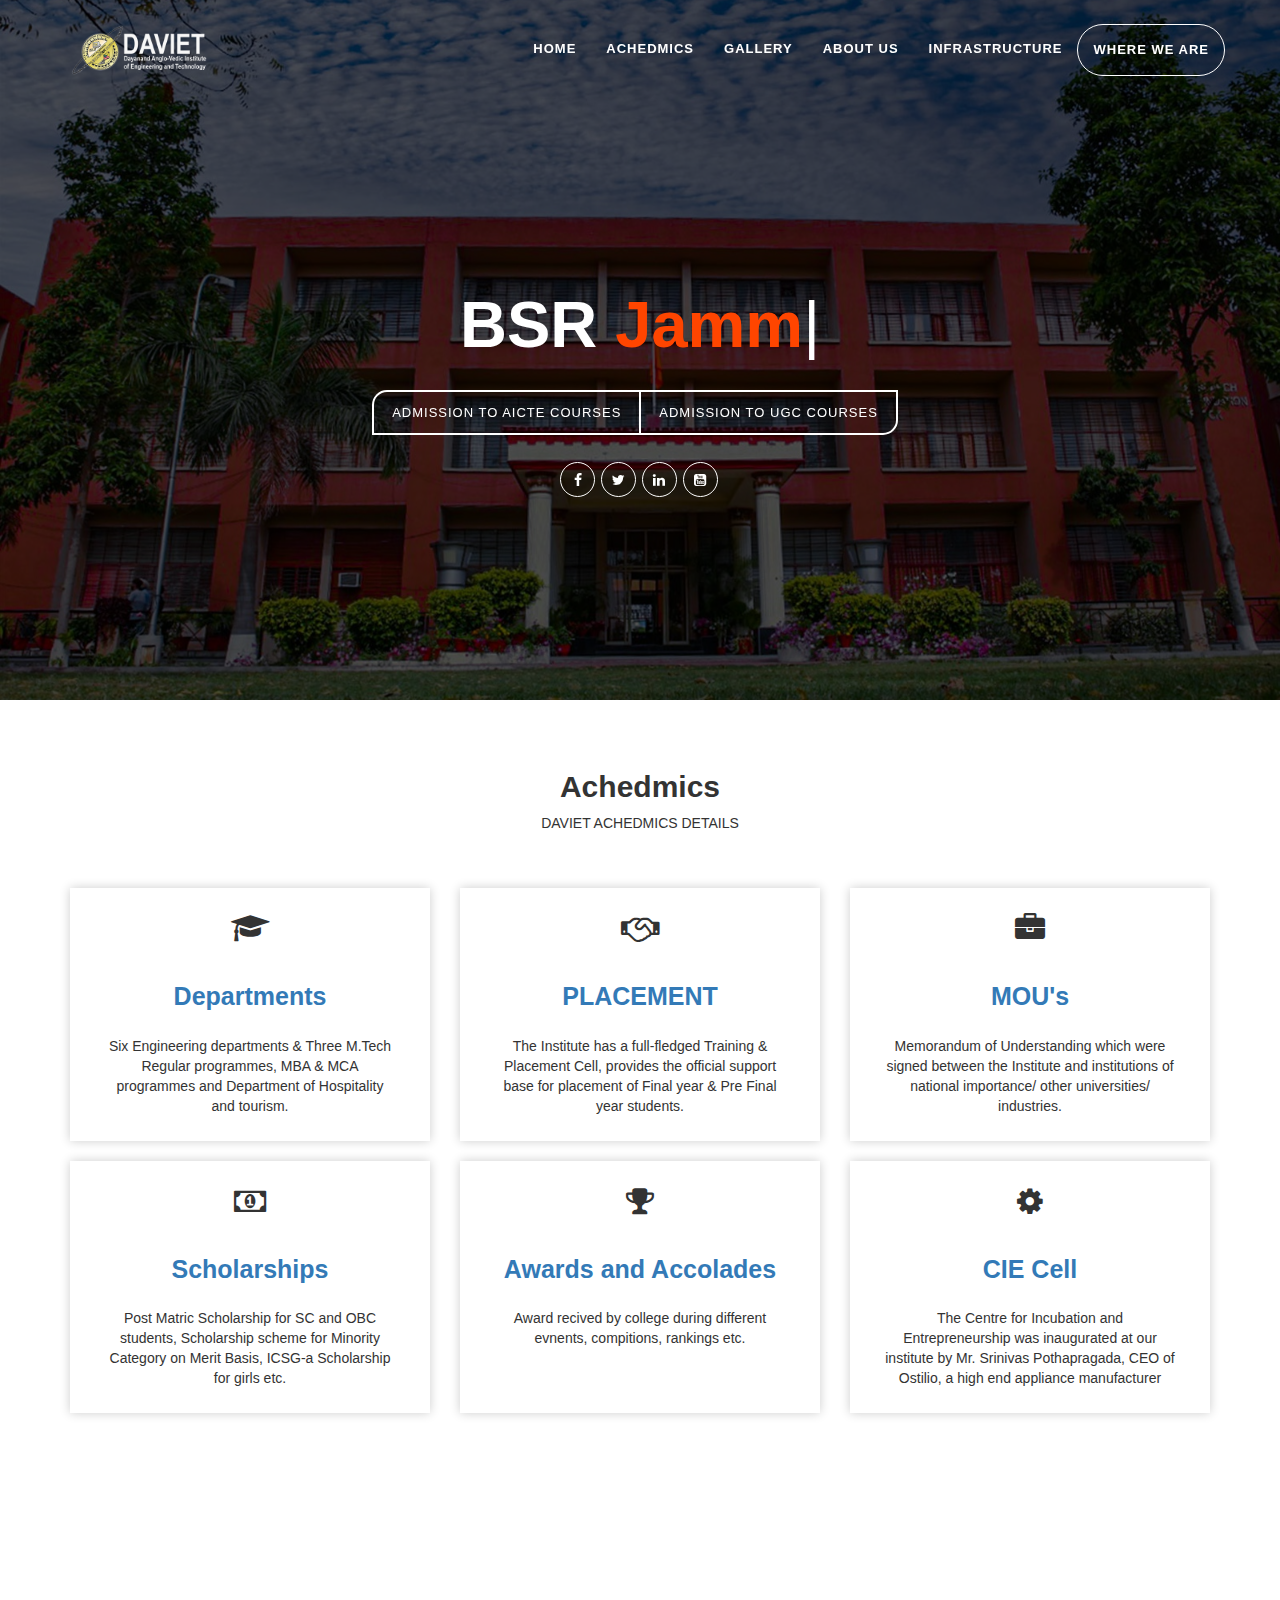
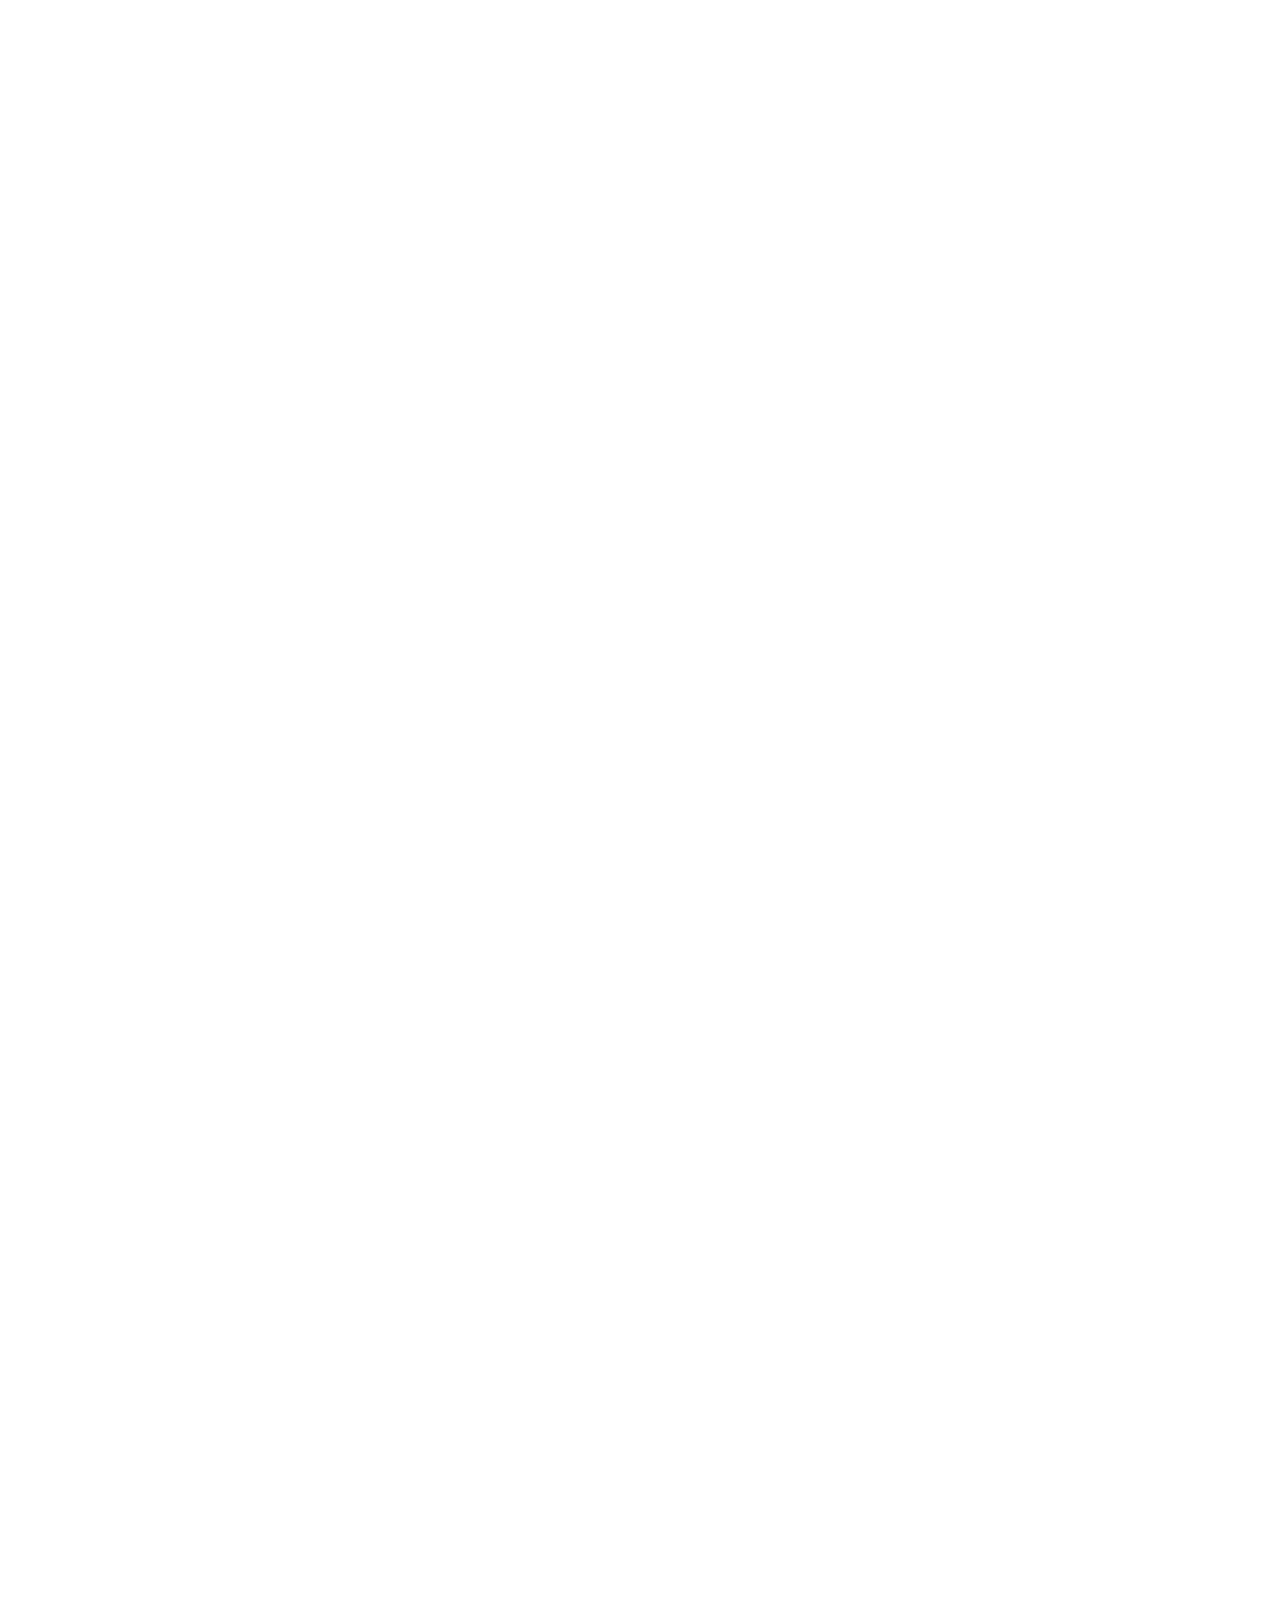
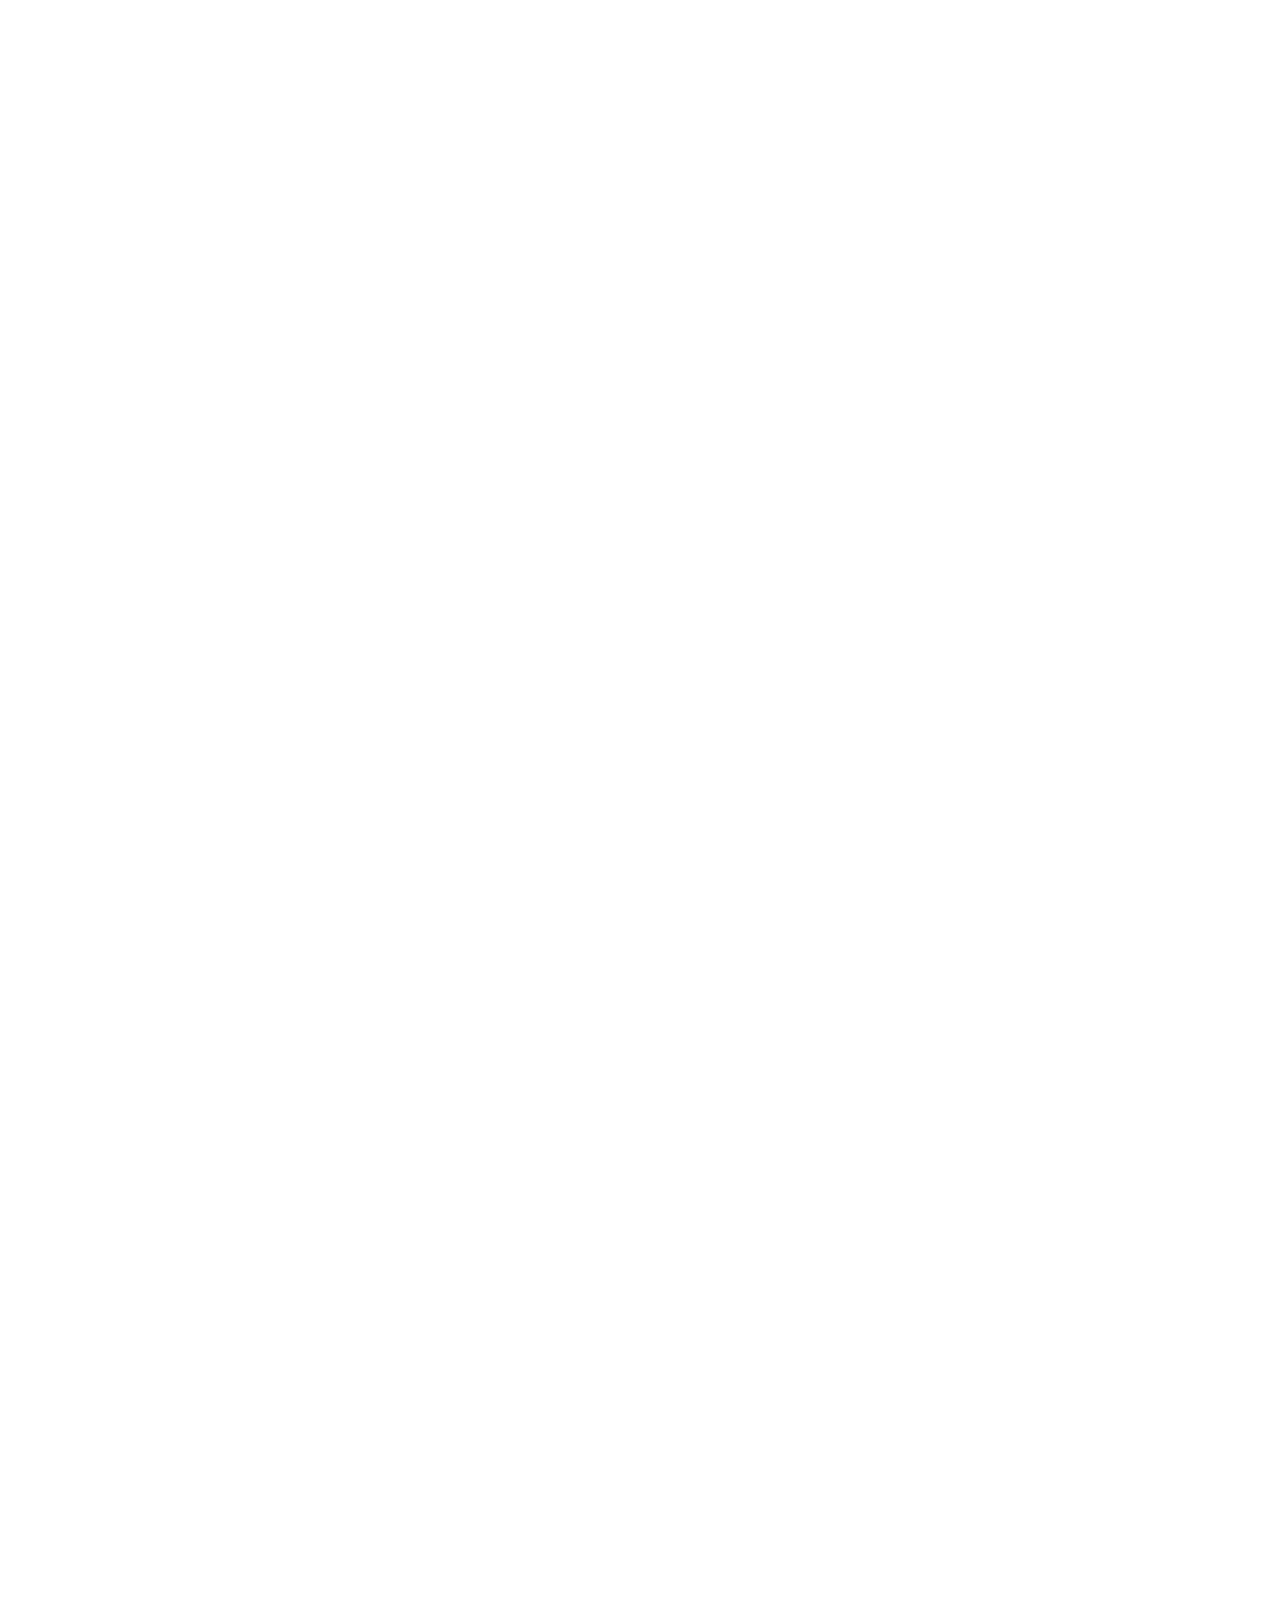
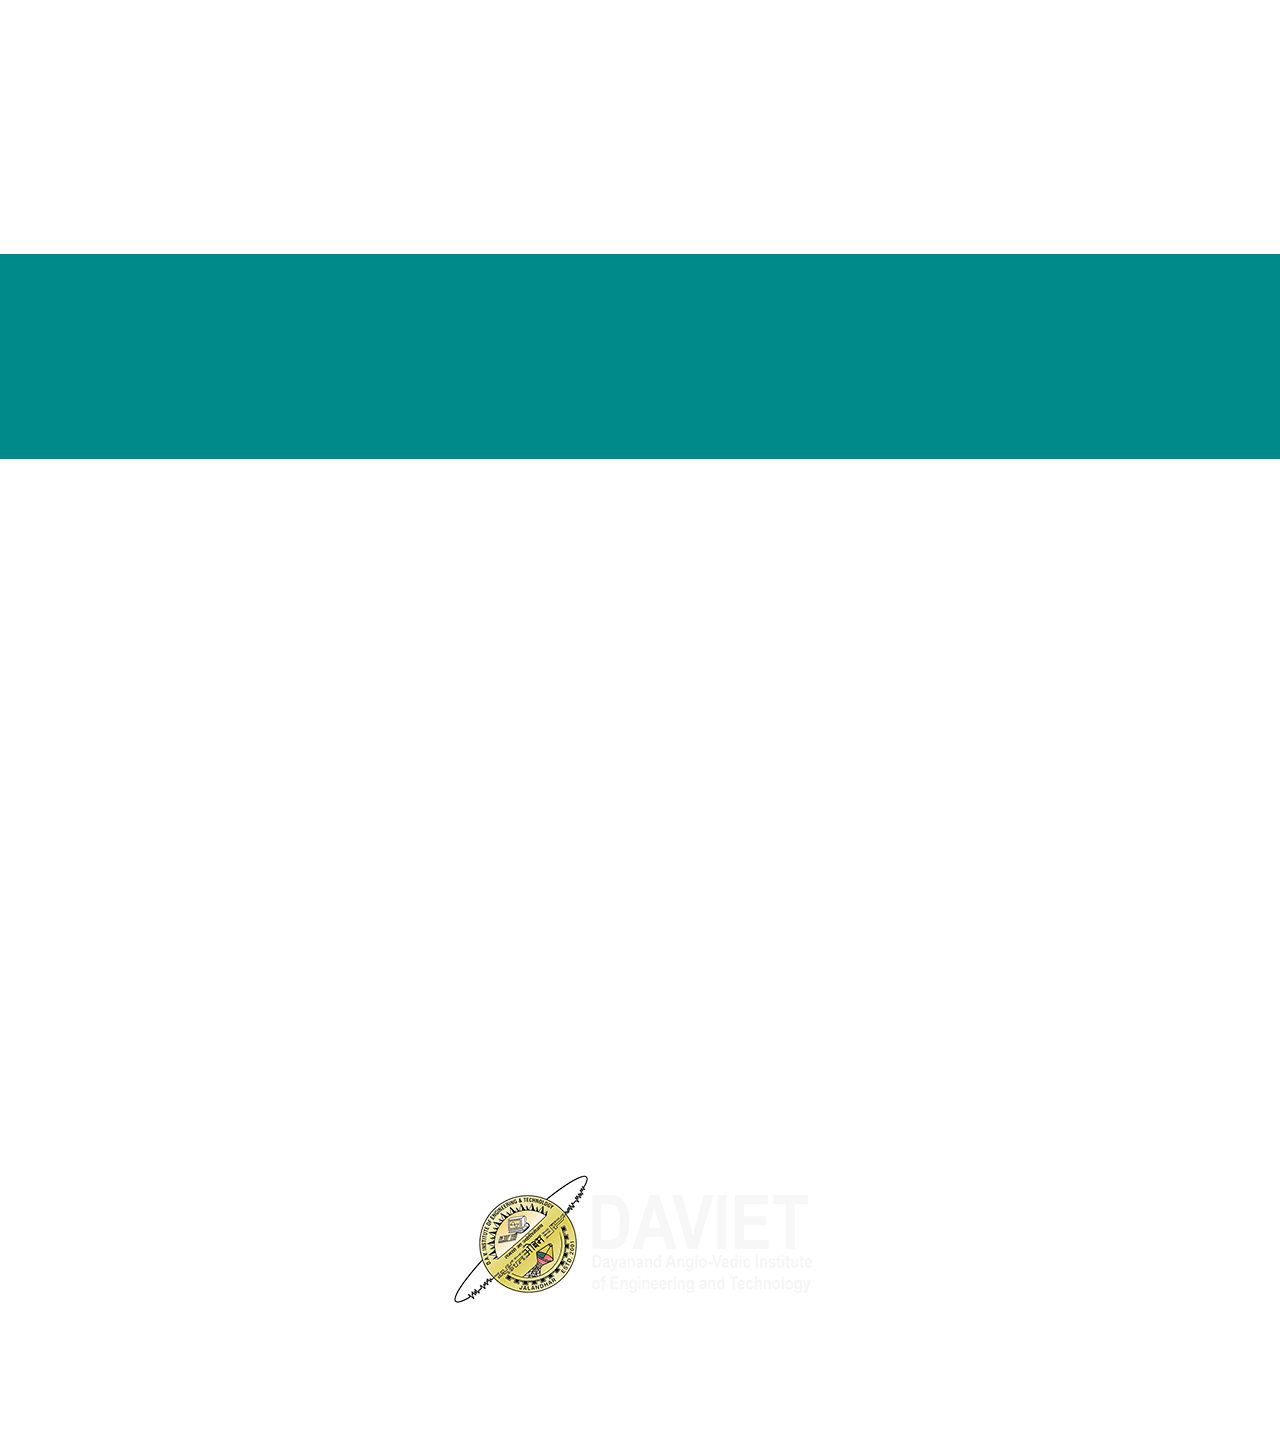
==== index.html @ 9243d097 "initialize website" ====
<!-----Team BSR JammEr. used HTML, JS, CSS, jQuery, Bootstrap to create this modified UI web page of DAVIET

we havent included more bloatware because it might not increase the goodwillness of the web page-->





<!DOCTYPE html>
<html>

<head>
    <title>DAVIET-DAV Institute of Engineering and Technology</title>
    <link href="css/style.css" rel="stylesheet">
    <link rel="shortcut icon" href="img/logo.png">


    <!------------Responsive css file------------->
    <link href="css/responsive.css" rel="stylesheet" type="text/css">

    <!-------------Magnific popup css file------------->
    <link href="css/magnific-popup.css" rel="stylesheet" type="text/css">

    <!-------------Magnific popup css file------------->
    <link href="css/owl.carousel.min.css" rel="stylesheet" type="text/css">
    <link href="css/owl.theme.default.min.css" rel="stylesheet" type="text/css">

    <!-------------Font Awesome cdn files------------->
    <link rel="stylesheet" href="https://cdnjs.cloudflare.com/ajax/libs/font-awesome/4.7.0/css/font-awesome.min.css">

    <!-------------Font Awesome cdn ends------------->

    <!-- Latest compiled and minified CSS -->
    <link rel="stylesheet" href="css/bootstrap.min.css" type="text/css">

    <!-------------Animate css file------------->
    <link href="css/animate.css" type="text/css" rel="stylesheet">

    <!-- jQuery library -->
    <script src="https://ajax.googleapis.com/ajax/libs/jquery/3.2.1/jquery.min.js"></script>

    <!-------------Owl Carousel Js file------------->
    <script src="js/owl.carousel.min.js" type="text/javascript"></script>

    <!-------------Magnific popup Js file------------->
    <script src="js/jquery.magnific-popup.min.js" type="text/javascript"></script>

    <!-- Latest compiled JavaScript -->

    <script src="js/bootstrap.min.js" type="text/javascript"></script>

</head>

<body>
    <div class="entire-content">

        <!--------Navigation starts-------->
        <nav class="navbar  navbar-fixed-top">
            <div class="container">
                <div class="navbar-header">
                    <!---------Responsive button------------>
                    <button type="button" class="navbar-toggle" data-toggle="collapse" data-target="#navi">
                           <span class="icon-bar"></span>
                           <span class="icon-bar"></span>
                           <span class="icon-bar"></span>                       
                       </button>
                    <a href="" class="navbar-brand "><img src="img/Davietlogo.png"></a>
                </div>
                <div class="collapse navbar-collapse" id="navi">
                    <!---------Navigation menus------------>
                    <ul class="nav navbar-nav navbar-right  ">
                        <li><a href="#slider" class="smooth-scroll">Home</a></li>
                        <li><a href="#Achedmics" class="smooth-scroll">Achedmics</a></li>
                        <li><a href="#gallery" class="smooth-scroll">Gallery</a></li>
                        <li><a href="#teambsrj" class="smooth-scroll">About us</a></li>
                        <li><a href="#inf" class="smooth-scroll">infrastructure</a></li>
                        <li><a href="#map" class="location smooth-scroll">WHERE WE ARE</a></li>

                    </ul>
                    <!---------Navigation menus end------------>
                </div>
            </div>
        </nav>
        <!--------Navigation Ends-------->

        <!---------------Slider section starts------------->
        <section class="slider text-center" id="slider">
            <div class="slider-overlay">
                <div class="slider-content">
                    <br>
                    <div class="text"></div>
                    <div class="cta-div">
                        <a href="https://www.davietjal.org/admission-to-aicte-courses/" class="btn1">Admission To AICTE Courses</a>
                        <a href="https://www.davietjal.org/admission-to-ugc-courses/" class="btn2">Admission To UGC Courses</a>
                    </div>
                    <br><br>
                    <div class="social-networks">
                        <a href="https://www.facebook.com/davietjal.org" class="fa fa-facebook"></a>
                        <a href="https://twitter.com/DAVIETJalandhar" class="fa fa-twitter"></a>
                        <a href="https://www.linkedin.com/school/dav-institute-of-engineering-and-technology-jalandhar/" class="fa fa-linkedin"></a>
                        <a href="https://www.youtube.com/channel/UCKssq-ns5geMtLvaW8s8R7Q" class="fa fa-youtube-square"></a>

                    </div>
                </div>
        </section>

        <!---------------Slider section ends------------->


        <!---------------Achedmics Markups------------->

        <br>
        <section class="Achedmics-area" id="Achedmics">
            <div class="container">
                <div class="row">
                    <div class="col-xs-12">
                        <div class="section-title text-center wow zoomIn" data-wow-duration=".5s" data-wow-delay=".5s">
                            <h2><b>Achedmics</b></h2>
                            <p>
                                DAVIET ACHEDMICS DETAILS<br>
                            </p>
                        </div>
                    </div>
                </div><br><br>
                <div class="row wow bounceInUp" data-wow-duration="1.2s" data-wow-delay="1.2s">
                    <div class="col-md-4 col-sm-6 col-xs-12">
                        <div class="Achedmics-wrap text-center">
                            <div class="Achedmics-icon">

                                <i class="fa fa-graduation-cap"></i>
                            </div>
                            <h3><a href="https://www.davietjal.org/departments/">Departments</a></h3>
                            <p>
                                Six Engineering departments & Three M.Tech Regular programmes, MBA & MCA programmes and Department of Hospitality and tourism.
                            </p>
                        </div>

                    </div>

                    <div class="col-md-4 col-sm-6 col-xs-12">
                        <div class="Achedmics-wrap text-center">
                            <div class="Achedmics-icon">
                                <i class="fa fa-handshake-o"></i>
                            </div>
                            <h3><a href="https://www.davietjal.org/placements/">PLACEMENT</a></h3>
                            <p>
                                The Institute has a full-fledged Training & Placement Cell, provides the official support base for placement of Final year & Pre Final year students.
                            </p>
                        </div>

                    </div>

                    <div class="col-md-4 col-sm-6 col-xs-12">
                        <div class="Achedmics-wrap text-center">
                            <div class="Achedmics-icon">
                                <i class="fa fa-briefcase"></i>
                            </div>
                            <h3><a href="https://www.davietjal.org/mous/">MOU's</a></h3>
                            <p>
                                Memorandum of Understanding which were signed between the Institute and institutions of national importance/ other universities/ industries.
                        </div>

                    </div>

                    <div class="col-md-4 col-sm-6 col-xs-12">
                        <div class="Achedmics-wrap text-center">
                            <div class="Achedmics-icon">
                                <i class="fa fa-money"></i>
                            </div>
                            <h3><a href="https://www.davietjal.org/scholarships/">Scholarships</a></h3>
                            <p>
                                Post Matric Scholarship for SC and OBC students, Scholarship scheme for Minority Category on Merit Basis, ICSG-a Scholarship for girls etc.
                            </p>
                        </div>

                    </div>

                    <div class="col-md-4 col-sm-6 col-xs-12">
                        <div class="Achedmics-wrap text-center">
                            <div class="Achedmics-icon">
                                <i class="fa fa-trophy"></i>
                            </div>
                            <h3><a href="https://www.davietjal.org/awards-and-accolades/">Awards and Accolades
                            </a></h3>
                            <p>
                                Award recived by college during different evnents, compitions, rankings etc. <br><br><br>
                            </p>
                        </div>

                    </div>

                    <div class="col-md-4 col-sm-6 col-xs-12">
                        <div class="Achedmics-wrap text-center">
                            <div class="Achedmics-icon">
                                <i class="fa fa-cog"></i>
                            </div>
                            <h3><a href="https://www.davietjal.org/cie-cell/">CIE Cell</a></h3>
                            <p>
                                The Centre for Incubation and Entrepreneurship was inaugurated at our institute by Mr. Srinivas Pothapragada, CEO of Ostilio, a high end appliance manufacturer
                            </p>
                        </div>

                    </div>

                </div>

            </div>

        </section>

        <!------Achedmics Markups end-------->

        <!--------gallery Markups-------->

        <section class="gallery wow bounceInUp" data-wow-duration=".5s" data-wow-delay=".5s" id="gallery"><br><br><br><br><br>
            <div class="container-fluid">
                <div class="row no-gutters">
                    <div class="col-md-3 col-sm-3 col-xs-3">
                        <div class="img-wrapper">
                            <a href="img/1.png" title="image description will be here">
                                <img src="img/1.png" class="img-responsive">
                            </a>
                        </div>

                    </div>
                    <div class="col-md-3 col-sm-3 col-xs-3">
                        <div class="img-wrapper">
                            <a href="img/2.png" title="image description will be here">
                                <img src="img/2.png" class="img-responsive">
                            </a>
                        </div>
                    </div>

                    <div class="col-md-3 col-sm-3 col-xs-3">
                        <div class="img-wrapper">
                            <a href="img/3.png" title="image description will be here">
                                <img src="img/3.png" class="img-responsive">
                            </a>
                        </div>
                    </div>

                    <div class="col-md-3 col-sm-3 col-xs-3">
                        <div class="img-wrapper">
                            <a href="img/4.png" title="image description will be here">
                                <img src="img/4.png" class="img-responsive">
                            </a>
                        </div>
                    </div>


                    <div class="col-md-3 col-sm-3 col-xs-3">
                        <div class="img-wrapper">
                            <a href="img/5.png" title="image description will be here">
                                <img src="img/5.png" class="img-responsive">
                            </a>
                        </div>

                    </div>
                    <div class="col-md-3 col-sm-3 col-xs-3">
                        <div class="img-wrapper">
                            <a href="img/6.png" title="image description will be here">
                                <img src="img/6.png" class="img-responsive">
                            </a>
                        </div>
                    </div>

                    <div class="col-md-3 col-sm-3 col-xs-3">
                        <div class="img-wrapper">
                            <a href="img/2.png" title="image description will be here">
                                <img src="img/pic1.jpg" class="img-responsive">
                            </a>
                        </div>
                    </div>

                    <div class="col-md-3 col-sm-3 col-xs-3">
                        <div class="img-wrapper">
                            <a href="img/1.png" title="image description will be here">
                                <img src="img/pic2.jpg" class="img-responsive">
                            </a>
                        </div>
                    </div>

                </div>
            </div>

        </section>

        <!--------gallery Markup ends------>

        <!-------------Team Markups------------->
        <br><br>
        <section class="teambsrj" id="teambsrj">
            <div class="container">
                <div class="row">
                    <div class="col-md-12 text-center wow fadeInDownBig">
                        <br><br>
                        <h2><b>BSR JammEr. Team</b></h2>
                        <div class="sub-heading">
                            <div class="border-bottom"></div>
                        </div>
                    </div>
                </div>
                <br><br>
                <div class="row wow fadeInDownBig">
                    <div class="col-sm-12">
                        <div id="carousel-teambsrj" class="carousel slide" data-ride="carousel"><br>
                            <ol class="carousel-indicators">
                                <li data-target="#carousel-teambsrj" data-slide-to="0" class="active"></li>
                                <li data-target="#carousel-teambsrj" data-slide-to="1"></li>
                                <li data-target="#carousel-teambsrj" data-slide-to="2"></li>
                                <li data-target="#carousel-teambsrj" data-slide-to="3"></li>

                            </ol>

                            <div class="carousel-inner">
                                <div class="item active text-center">
                                    <img src="img/Team1.jpg" class="center-block">
                                    <h2>Jatin Vaira</h2>
                                    <h4>BSRJ-Lead</h4>
                                    <p>
                                        Take care of all the data is processing, manages the team and creates most of outcomes.
                                    </p>
                                </div>

                                <div class="item text-center">
                                    <img src="img/Team2.jpg" class="center-block">
                                    <h2>Deepak Kumar</h2>
                                    <h4>Tech&Design-Lead</h4>
                                    <p>
                                        Design the graphics and make them fit for webpage.
                                    </p>
                                </div>

                                <div class="item text-center">
                                    <img src="img/Team3.jpg" class="center-block">
                                    <h2>Palak</h2>
                                    <h4>Innovation-Lead</h4>
                                    <p>
                                        New innovative idea creator with great knowlege
                                    </p>
                                </div>

                                <div class="item text-center">
                                    <img src="img/Team4.jpg" class="center-block">
                                    <h2>Tajinder Pal</h2>
                                    <h4>Ideology-Lead</h4>
                                    <p>
                                        Side hustle like thinking containing person who can give us ideas what we dont expect, can happen.
                                    </p>
                                </div>
                            </div>

                        </div>

                    </div>

                </div>

            </div>

        </section>

        <!-------------teambsrj Markups End------------->






        <!------------Video Markup Start------------->

        <section class="video-area wow bounceInUp" id="video">
            <div id="color_overlay" class="color-overlay">
                <div class="video-container">
                    <div id="player"></div>
                    <div class="video-mask"></div>
                </div>
                <div class="container">
                    <div class="row">
                        <div class="col-md-12 text-center">
                            <div class="video-mask">
                                <a href="https://youtu.be/L5jUdKaYGcg" class="play"></a>
                            </div>
                        </div>

                    </div>
                </div>

            </div>

        </section>

        <!------------Video Markup Ends------------->


        <!------------infrastructure Markup Starts------------->


        <section class="inf-news-area" id="inf">
            <div class="container">
                <div class="row">
                    <div class="col-xs-12">
                        <div class="section-title text-center wow zoomIn" data-wow-duration=".2s" data-wow-delay=".2s">
                            <h2><b>INFRASTRUCTURE</b></h2>
                            <div class="sub-heading">
                                <!----DESCR-->
                            </div>

                        </div>
                    </div>
                </div><br><br>
                <div class="row">
                    <div class="news-active">
                        <div class="col-md-4 col-sm-6 col-xs-12 wow fadeInLeft" data-wow-duration=".4s" data-wow-delay=".4s">
                            <div class="inf-news-wrap">
                                <div class="news-img">
                                    <img src="img/LIBRARY.jpg" class="img-responsive">

                                </div>
                                <div class="news-content">


                                    <p>
                                        DAVIET Library is one of the best equipped in terms of the number of books, back volumes and current journals subscribed. The Library is fully computerized which has helped in the faster Literature Retrieval and search

                                    </p><br>
                                    <a href="https://www.davietjal.org/infrastructure/central-library/">Read more..</a>

                                </div>
                            </div>
                        </div>


                        <div class="col-md-4 col-sm-6 col-xs-12 wow slideInUp" data-wow-duration=".8s" data-wow-delay=".8s">
                            <div class="inf-news-wrap">
                                <div class="news-img">
                                    <img src="img/CLAB.jpg" class="img-responsive">
                                </div>
                                <div class="news-content">

                                    <p>
                                        The Computer Center has following labs for students to use. Each lab is different and each has different special feature : RDBMS LAB, CENTRAL COMPUTING LAB, PROGRAMMING LANGUAGE LAB, VLSI LAB and more.

                                    </p><br>
                                    <a href="https://www.davietjal.org/infrastructure/computing-facility/">Read more..</a>

                                </div>
                            </div>
                        </div>


                        <div class="col-md-4 col-sm-6 col-xs-12 wow fadeInRight" data-wow-duration=".6s" data-wow-delay=".6s">
                            <div class="inf-news-wrap">
                                <div class="news-img">
                                    <img src="img/sports.jpg" class="img-responsive">
                                </div>
                            </div>
                            <div class="news-content">


                                <p>
                                    To produce a body fit to house and to express an educated mind, a mind fit to inhabit and use an educated body , and both fit to co-operate in all skillful pursuits and the creation of beauty <br><br>

                                </p><br>
                                <a href="">Read more..</a>

                            </div>
                        </div>
                    </div>
                </div>
            </div>
            </div>

        </section>


        <!------------Counter stats Markup Starts------------->


        <section class="stat " id="stats">
            <div class="content-box">
                <br><br>
                <div class="container">
                    <div class="row text-center">
                        <div class="col-md-3 wow fadeInLeft" data-wow-duration=".1s" data-wow-delay=".1s">
                            <div class="stat-items">
                                <i class="fa fa-handshake-o"></i>
                                <h2><span class="counter text-center ">1543</span> <span>+</span></h2>
                                <p>Placements</p>
                            </div>

                        </div>

                        <div class="col-md-3 wow fadeInLeft" data-wow-duration=".6s" data-wow-delay=".6s">
                            <div class="stat-items">
                                <i class="fa fa-trophy"></i>
                                <h2><span class="counter text-center">100</span> <span>+</span></h2>
                                <p>Awards and Trophys</p>
                            </div>

                        </div>

                        <div class="col-md-3 wow fadeInLeft" data-wow-duration=".9s" data-wow-delay=".9s">
                            <div class="stat-items">
                                <i class="fa fa-book"></i>
                                <h2><span class="counter text-center">19</span> <span>+</span></h2>
                                <p>Courses</p>
                            </div>

                        </div>


                        <div class="col-md-3 wow fadeInLeft" data-wow-duration="1.2s" data-wow-delay="1.2s">
                            <div class="stat-items">
                                <i class="fa fa-graduation-cap"></i>
                                <h2><span class="counter text-center">5542</span> <span>+</span></h2>
                                <p>Students</p>
                            </div>

                        </div>
                    </div>

                </div>

            </div>

        </section>


        <section class="contact-area" id="contact_area">
            <div class="container-fluid">

            </div>
            <div class="row">
                <div class="contact-infos">
                    <div class="col-md-4 text-center">
                        <div class="contact-item wow fadeInLeft" data-wow-duration=".3s" data-wow-delay=".3s">
                            <a href="https://goo.gl/maps/rfiRao9tDuS3Eyi57"></a><span class="contact-icon"><i class="fa fa-map-marker"></i></span>
                            <p class="contact-detail">
                                DAV Institute of Engineering & Technology<br>Kabir Nagar, Jalandhar – 144008<br>Punjab, INDIA
                            </p>
                        </div>
                    </div>

                    <div class="col-md-4 text-center">
                        <div class="contact-item wow fadeInLeft" data-wow-duration=".6s" data-wow-delay=".6s">
                            <span class="contact-icon"><i class="fa fa-envelope"></i></span>
                            <p class="contact-detail">
                                e-mail us<br>daviet@davietjal.org <br>
                            </p>
                        </div>
                    </div>


                    <div class="col-md-4 text-center">
                        <div class="contact-item wow fadeInLeft" data-wow-duration=".9s" data-wow-delay=".9s">
                            <span class="contact-icon"><i class="fa fa-phone"></i></span>
                            <p class="contact-detail">
                                Toll Free:1860-180-0126<br>Landline: 0181-2343400-01


                            </p>
                        </div>
                    </div>
                </div>
            </div>
    </div>
    </section>
    <!-----------Markup for Maps----------------->

    <section class="maps wow fadeInUp" id="map">

        <iframe src="https://www.google.com/maps/embed?pb=!1m18!1m12!1m3!1d3407.5122120616984!2d75.55530901550122!3d31.34484176292402!2m3!1f0!2f0!3f0!3m2!1i1024!2i768!4f13.1!3m3!1m2!1s0x391a5a9c00d46e6f%3A0x1df5c0851f0720fe!2sDAV%20Institute%20of%20Engineering%20and%20Technology!5e0!3m2!1sen!2sin!4v1652769264352!5m2!1sen!2sin"
            width="100%" height="450" style="border:0;" allowfullscreen="" loading="lazy" referrerpolicy="no-referrer-when-downgrade"></iframe>
    </section>


    <!-------------Footer markups--------------->

    <footer class="footer">
        <div class="container">
            <div class="row">
                <div class="col-sm-12 text-center">
                    <div class="social-icon">
                        <a href="https://www.facebook.com/davietjal.org"><i class="fa fa-facebook wow fadeInLeft" data-wow-duration=".0s" data-wow-delay=".3s" ></i></a>
                        <a href="https://twitter.com/DAVIETJalandhar"><i class="fa fa-twitter wow fadeInLeft" data-wow-duration=".0s" data-wow-delay=".6s"></i></a>
                        <a href="https://www.linkedin.com/school/dav-institute-of-engineering-and-technology-jalandhar/"><i class="fa fa-linkedin wow fadeInLeft" data-wow-duration=".0s" data-wow-delay="1.8s" ></i></a>
                        <a href="https://www.youtube.com/channel/UCKssq-ns5geMtLvaW8s8R7Q"><i class="fa fa-youtube-square wow fadeInLeft" data-wow-duration=".0s" data-wow-delay="2.3s" ></i></a>
                    </div> <br>
                    <div class="copyright">
                        <p class="footerlogo">
                            &copy; <img src="img/Davietlogo.png">
                        </p>
                        <div class="bordernow"></div>
                    </div>


                </div>



            </div>
        </div>

    </footer>


    <script src="js/jquery.ripples-min.js" type="text/javascript"></script>
    <script src="js/typed.min.js" type="text/javascript"></script>
    <script src="js/jquery.waypoints.min.js" type="text/javascript"></script>
    <script src="js/jquery.counterup.min.js" type="text/javascript"></script>
    <script src="js/main.js" type="text/javascript"></script>
    <script src="js/smoothscroll.js" type="text/javascript"></script>
    <script src="js/jquery.easing.1.3.js" type="text/javascript"></script>
    <script src="js/wow.min.js" type="text/javascript"></script>

</body>

</html>
---- css/style.css ----
video-mask
/*======================================
        Basic Properties starts
=========================================*/

body {
    overflow-x: hidden;
}

.pace-running .entire-content {
    opacity: 0;
}

.pace-done .entire-content {
    opacity: 1;
    transition: all 1s ease-in;
}

* {
    margin: 0;
    padding: 0;
}


/*=======================================
         Basic Properties Ends
=========================================*/


/*======================================
           Navigation starts
=========================================*/

.navbar {
    padding: 24px 0px;
    border-bottom: none !important;
    transition: all 0.5s ease-in-out;
}

.navbar ul li a {
    color: white !important;
    text-transform: uppercase;
    font-weight: 600;
    letter-spacing: 1px;
    font-size: 13px;
    transition: all 0.5s ease-in;
    background: transparent !important;
}

.navbar ul li a:hover,
.navbar ul li a:focus {
    color: deepskyblue !important;
    background: none !important;
}

.navbar-toggle {
    border: 1px solid white !important;
    color: white !important;
    transition: all 0.5s ease-in;
}

.navbar-brand img {
    /* width: 32px; */
    height: 52px;
    /* padding-bottom: 15px; */
    /* top: 5px; */
}

.navbar-brand {
    /* padding: auto; */
    padding-bottom: 0%;
    padding-top: 0%;
    margin-top: -15px;
}

.icon-bar {
    color: white !important;
    background-color: white !important;
}

.navbar-toggle:hover {
    background-color: deepskyblue !important;
}

.navbar-inverse .navbar-collapse {
    border-color: transparent !important;
}

.location {
    border: 1px solid white;
    border-radius: 50px;
}

.navbar-inverse {
    background-color: transparent !important;
}


/*======================================
            Navigation Ends
=========================================*/


/*=======================================
 Sticky Navigation with background color
=========================================*/

.secondary {
    background-color: #07102cc2;
}


/*======================================
            Slider Starts
=========================================*/

.slider {
    width: 100%;
    height: 700px;
    background-image: url(..//img/slider.jpg);
    background-size: cover;
    background-position: center;
    color: white;
}

.slider-overlay {
    width: 100%;
    height: 100%;
    background: rgba(0, 0, 0, 0.65);
    position: relative;
}

.slider-content {
    position: absolute;
    top: 37%;
    width: 100%;
}

.cta-div {
    margin-top: 30px;
}

.btn1 {
    padding: 13px 18px;
    background-color: transparent;
    color: white;
    text-transform: uppercase;
    letter-spacing: 1px;
    font-size: 13px;
    border: 2px solid white;
    border-top-left-radius: 15px;
    transition: all 0.5s ease-in;
    margin-right: -6px;
}

.btn1:hover {
    text-decoration: none;
    color: white;
    background-color: deepskyblue;
    border-color: deepskyblue;
}

.btn2 {
    padding: 13px 18px;
    background-color: transparent;
    color: white;
    text-transform: uppercase;
    letter-spacing: 1px;
    font-size: 13px;
    border: 2px solid white;
    border-bottom-right-radius: 15px;
    transition: all 0.5s ease-in;
    margin-right: 10px;
}

.btn2:hover {
    text-decoration: none;
    color: white;
    background-color: orangered;
    border-color: orangered;
}

.social-networks a.fa {
    border: 1px solid white;
    padding: 10px;
    color: white;
    width: 35px;
    height: 35px;
    border-radius: 25px;
    margin-right: 2px;
    transition: all 0.5s ease-in;
}

.social-networks a.fa:hover {
    text-decoration: none;
    background-color: deepskyblue;
    color: white;
    border: 1px solid deepskyblue;
}

.slider .text,
.slider .typed-cursor {
    display: inline;
    font-size: 65px;
}

.primary {
    color: orangered;
    text-shadow: #000;
}

.typed-cursor {
    opacity: 1;
    animation: blink 0.7s infinite;
    -webkit-animation: blink 0.7s infinite;
    -mox-animation: blink 0.7s infinite;
}

@keyframes blink {
    0% {
        opacity: 1;
    }
    50% {
        opacity: 0;
    }
    100% {
        opacity: 1;
    }
}

@-webkit-keyframes blink {
    0% {
        opacity: 1;
    }
    50% {
        opacity: 0;
    }
    100% {
        opacity: 1;
    }
}

@-moz-keyframes blink {
    0% {
        opacity: 1;
    }
    50% {
        opacity: 0;
    }
    100% {
        opacity: 1;
    }
}


/*=======================================
            Slider Ends
=========================================*/


/*=======================================
            Achedmicss styles
=========================================*/

.Achedmics-area {
    margin-top: 30px;
}

.Achedmics-area p {
    margin-bottom: -5px;
}

.Achedmics-wrap {
    box-shadow: 0 0 10px rgba(0, 0, 0, 0.2);
    overflow: hidden;
    padding: 25px 35px;
    position: relative;
    transition: all 0.5s ease 0s;
    z-index: 9;
    margin-top: 20px;
}

.Achedmics-wrap::before,
.Achedmics-wrap::after {
    content: "";
    height: 300%;
    position: absolute;
    transform: rotate(45deg);
    width: 120%;
    z-index: -9;
    transition: all 0.5s;
    opacity: 0;
    background: #34495e;
}

.Achedmics-wrap::before {
    top: -37px;
    left: 100%;
}

.Achedmics-wrap:hover:before {
    left: -27px;
    opacity: 1;
}

.Achedmics-wrap::after {
    right: 100%;
    bottom: -37px;
}

.Achedmics-wrap:hover:after {
    right: -27px;
    opacity: 1;
}

.Achedmics-wrap:hover {
    color: white;
}

.Achedmics-wrap:h3 {
    color: white;
}

.Achedmics-wrap:hover h3 {
    color: white;
}

.Achedmics-wrap:hover h3:after {
    background-color: white;
}

.Achedmics-icon i {
    font-size: 30px;
    margin-bottom: 20px;
    transition: all 0.5s;
}

.Achedmics-wrap:hover .Achedmics-icon i {
    transform: rotate(360deg);
}

.Achedmics-wrap h3 {
    font-size: 25px;
    font-weight: 700;
    padding-bottom: 15px;
    position: relative;
}

.Achedmics-wrap p {
    font-size: 14px;
    margin-bottom: 0;
}


/*=======================================
            gallery styles
=========================================*/

.gallery {
    margin-top: 25px;
}

.row.no-gutters [class*=col-] {
    padding-left: 0;
    padding-right: 0;
}

.img-wrapper {
    overflow: hidden;
}

.img-wrapper img {
    transition: transform 0.5s ease;
    width: 100%;
}

.img-wrapper img:hover {
    transform: scale(1.5);
    cursor: zoom-in;
}


/*=======================================
            gallery style ends
=========================================*/


/*=======================================
              Team styles
=========================================*/

.team-member {
    margin-top: 50px;
}

.team-member {
    margin: 0 15px;
}

.team-member-info {
    padding: 10px 0 30px 0;
}

h4.team-member-name {
    font-size: 19px;
    font-weight: 700;
    letter-spacing: 1px;
    padding-top: 2px;
}

h4.team-member-designation {
    color: #34c6d3;
    font-size: 15px;
    font-weight: 700;
    letter-spacing: 1px;
    margin-top: 5px;
    text-transform: capitalize;
    font-style: italic;
}

.social-list {
    padding-left: 0;
}

.social-list li {
    list-style: none;
    display: inline-block;
    width: 32px;
    height: 32px;
    margin-right: 6px;
    margin-top: 10px;
}

.social-list i {
    font-size: 17px;
}

.icon-gray i {
    color: #64707b;
}


/*=======================================
            FAQs style start
=========================================*/

.carousel-inner img {
    width: 150px;
    height: 150px;
    border-radius: 100%;
    border: 3px solid white;
    padding: 5px;
}

.teambsrj {
    background-image: url(..//img/reviews.jpg);
    background-size: cover;
    background-position: center;
    background-attachment: fixed;
    color: white;
    padding-top: 80px;
    padding-bottom: 150px;
}

.teambsrj .carousel-indicators {
    bottom: -60px;
}

.border-bottom {
    width: 40px;
    height: 2px;
    background-color: white;
    margin: 0 auto;
}

.carousel-inner p {
    font-size: 17px;
    font-weight: normal;
    letter-spacing: 1px;
    margin-top: 30px;
}

#accordian .panel {
    box-shadow: none;
    border: none;
    border-radius: 10px;
    margin-bottom: 10px;
}

#accordian .panel-heading {
    padding: 0;
    border: none;
    border-radius: 10px;
}

#accordian .panel-title a {
    display: block;
    padding: 25px 35px;
    font-size: 20px;
    font-weight: 400;
    color: white;
    background: #34495e;
    border: none;
    position: relative;
    transition: all 0.3s ease 0s;
}

#accordian .panel-title a:after,
#accordian .panel-title a.collapsed:after {
    content: "\f068";
    font-family: fontawesome;
    width: 40px;
    height: 40px;
    line-height: 32px;
    border-radius: 50%;
    background: #34495e;
    text-align: center;
    font-size: 15px;
    color: white;
    border: 5px solid white;
    position: absolute;
    top: 10px;
    left: -20px;
    transition: all 0.3s ease 0s;
}

#accordian .panel-title a.collapsed:after {
    content: "\f067";
}

#accordian .panel-title a:hover:after,
#accordian .panel-title a.collapsed:hover:after {
    transform: rotate(360deg);
}

#accordian .panel-body {
    padding: 15px 25px;
    background-color: #ebebeb;
    font-size: 14px;
    color: #8c8c8c;
    line-height: 25px;
    border-top: none;
    position: relative;
}

.panel-heading a {
    text-decoration: none !important;
    font-size: 15px !important;
    font-weight: normal;
}

.freeimage img {
    margin-top: -45px;
}


/*=======================================
            FAQs style Ends
=========================================*/


/*=======================================
            Video style Starts
=========================================*/

.video-area {
    background: linear-gradient(rgba(0, 0, 0, 0.6), rgba(0, 0, 0, 0.7)), url(..//img/video.jpg);
    padding-top: 180px;
    padding-bottom: 180px;
    background-size: cover;
    -webkit-background-size: cover;
    -moz-background-size: cover;
    -o-background-size: cover;
    -ms-background-size: cover;
    overflow: hidden;
    margin-top: 40px;
    background-attachment: fixed;
}

.play {
    background: #fff url(..//img/play-btn.png) no-repeat 60% 50%;
    width: 110px;
    height: 110px;
    border-radius: 50%;
    display: inline-block;
    margin-top: 70px;
    margin-bottom: 40px;
    box-shadow: 0px 0px 0px 20px rgba(0, 167, 221, 0.5);
    -webkit-box-shadow: 0px 0px 0px 20px rgba(0, 167, 221, 0.5);
    -moz-box-shadow: 0px 0px 0px 20px rgba(0, 167, 221, 0.5);
    -o-box-shadow: 0px 0px 0px 20px rgba(0, 167, 221, 0.5);
    transition: all .4s ease-in;
}

.play:hover {
    box-shadow: 0px 0px 15px 20px rgba(0, 84, 111, 0.5);
    -webkit-box-shadow: 0px 0px 15px 20px rgba(0, 84, 111, 0.5);
    -moz-box-shadow: 0px 0px 15px 20px rgba(0, 84, 111, 0.5);
}

.video-container {
    position: relative;
    padding-bottom: 54.25%;
    padding-top: 30px;
    height: 0;
    overflow: hidden;
    margin-top: -130px;
    display: none;
}


/*=======================================
            Blog style Start
=========================================*/

.inf-news-area {
    margin-top: 40px;
}

.inf-news-wrap {
    box-shadow: 0px 3px 10px rgba(0, 0, 0, .1);
}

.news-img {
    position: relative;
}

.news-img:before {
    position: absolute;
    left: 0;
    top: 0;
    width: 100%;
    height: 100%;
    background: #000;
    content: "";
    opacity: 0;
    transform: scale(.8);
    transition: all 0.5s;
}

.inf-news-wrap:hover .news-img:before {
    opacity: .5;
    transform: scale(1);
}

.deat span {
    display: block;
    color: white;
    font-weight: 700;
    font-size: 16px;
}

.news-content {
    padding: 20px;
    margin-left: 3px;
}

.news-content i {
    font-size: 18px;
    display: inline-block;
}

.news-content .fa {
    padding: 10px 10px;
    cursor: pointer;
}

.news-content .fa-facebook {
    color: #3b5995;
}

.news-content .fa-twitter {
    color: #0084b4;
}

.news-content .fa-linkedin {
    color: #0077b5;
}

.news-content .fa-youtube {
    color: red;
}

.news-content .fa-whatsapp {
    color: #34af23;
}

.news-content p {
    margin-bottom: 15px;
    text-align: justify;
    margin-top: 20px;
}

.news-content a {
    font-size: 14px;
    background-color: #34495e;
    padding: 10px 20px;
    color: white;
    transition: all 0.5s ease-in;
}

.news-content a:hover {
    font-size: 14px;
    border: 1px solid #34495e;
    border-top-right-radius: 20px;
    background-color: transparent;
    color: #34495e;
    margin-right: 0;
    text-decoration: none;
}


/*=======================================
            Blog style Ends
=========================================*/


/*=======================================
        Counter stat style starts
=========================================*/

.stat {
    background-image: linear-gradient(rgba(0, 0, 0, 0.5), rgba(0, 0, 0, 0.6)), url(..//img/cover-bg-1.jpg);
    background-position: center;
    padding-top: 180px;
    padding-bottom: 200px;
    color: white;
    background-attachment: fixed;
    margin-top: 100px;
}

.stat i {
    font-size: 85px;
}

.stat-items h2 {
    font-weight: bolder;
    font-size: 42px;
    color: deepskyblue;
}

.stat p {
    font-weight: bold;
    letter-spacing: 1px;
}


/*=======================================
        Counter stat style Ends
=========================================*/


/*=======================================
        Contact area style starts
=========================================*/

.form-control {
    border-radius: 0px !important;
    border: 1px solid #34495e !important;
}

.contact-form button.btn {
    font-size: 1.8rem;
    font-weight: 700;
    padding: 12px 43px;
    border: 1px solid black;
    border-radius: 0px;
}

.border-bottom-now {
    width: 40px;
    height: 2px;
    background: black;
    margin: 0 auto;
}

.contact-infos {
    float: left;
    width: 100%;
    margin-top: 90px;
    margin-bottom: -30px;
    background: darkcyan;
    padding-top: 35px;
    padding-bottom: 35px;
}

.contact-infos .fa {
    color: white;
    font-size: 26px;
    border: 1px solid white;
    width: 50px;
    height: 50px;
    border-radius: 50%;
    line-height: 50px;
}

.contact-infos p {
    color: white;
    margin-top: 15px;
}


/*=======================================
        Contact area style End
=========================================*/


/*=======================================
        Map area style starts
=========================================*/

.maps {
    margin-top: 20px;
}


/*=======================================
        Map area style Ends
=========================================*/


/*=======================================
        Footer area style starts
=========================================*/

.footer {
    background: url(..//img/Black-Wood-Footer-Background.jpg);
    background-size: cover;
    -webkit-background-size: cover;
    -moz-background-size: cover;
    padding-top: 145px;
    padding-bottom: 120px;
    background-attachment: fixed;
    color: white;
}

.social-icon a {
    margin: 0 16px 20px 16px;
    display: inline-block;
}

.footer .fa {
    font-size: 30px;
    color: rgb(16, 54, 66);
    width: 80px;
    height: 80px;
    border-top-right-radius: 20px;
    border-bottom-left-radius: 20px;
    background: white;
    line-height: 2;
    border: 10px solid #34495e;
    text-align: center;
    transition: all 0.5s ease-in;
}

.social-icon a:hover .fa {
    border: 10px solid white;
    transform: scale(120%);
}

.bordernow {
    width: 40px;
    border-bottom: 2px solid white;
    margin: 0 auto;
    margin-top: 20px;
}
---- css/responsive.css ----
@media screen and (max-width:403px)
{
    
    .slider .text
    {
        display: none;
    }
    
    .slider .typed-cursor
    {
        display: none;
    }
    
    .slider a.btn1, a.btn2
    {
        display: block;
        width: 100%;
        
    }
}

@media screen and (max-width:295px)
{
    
    .service-wrap p
    {
        font-size: 13px;
    }
    
}
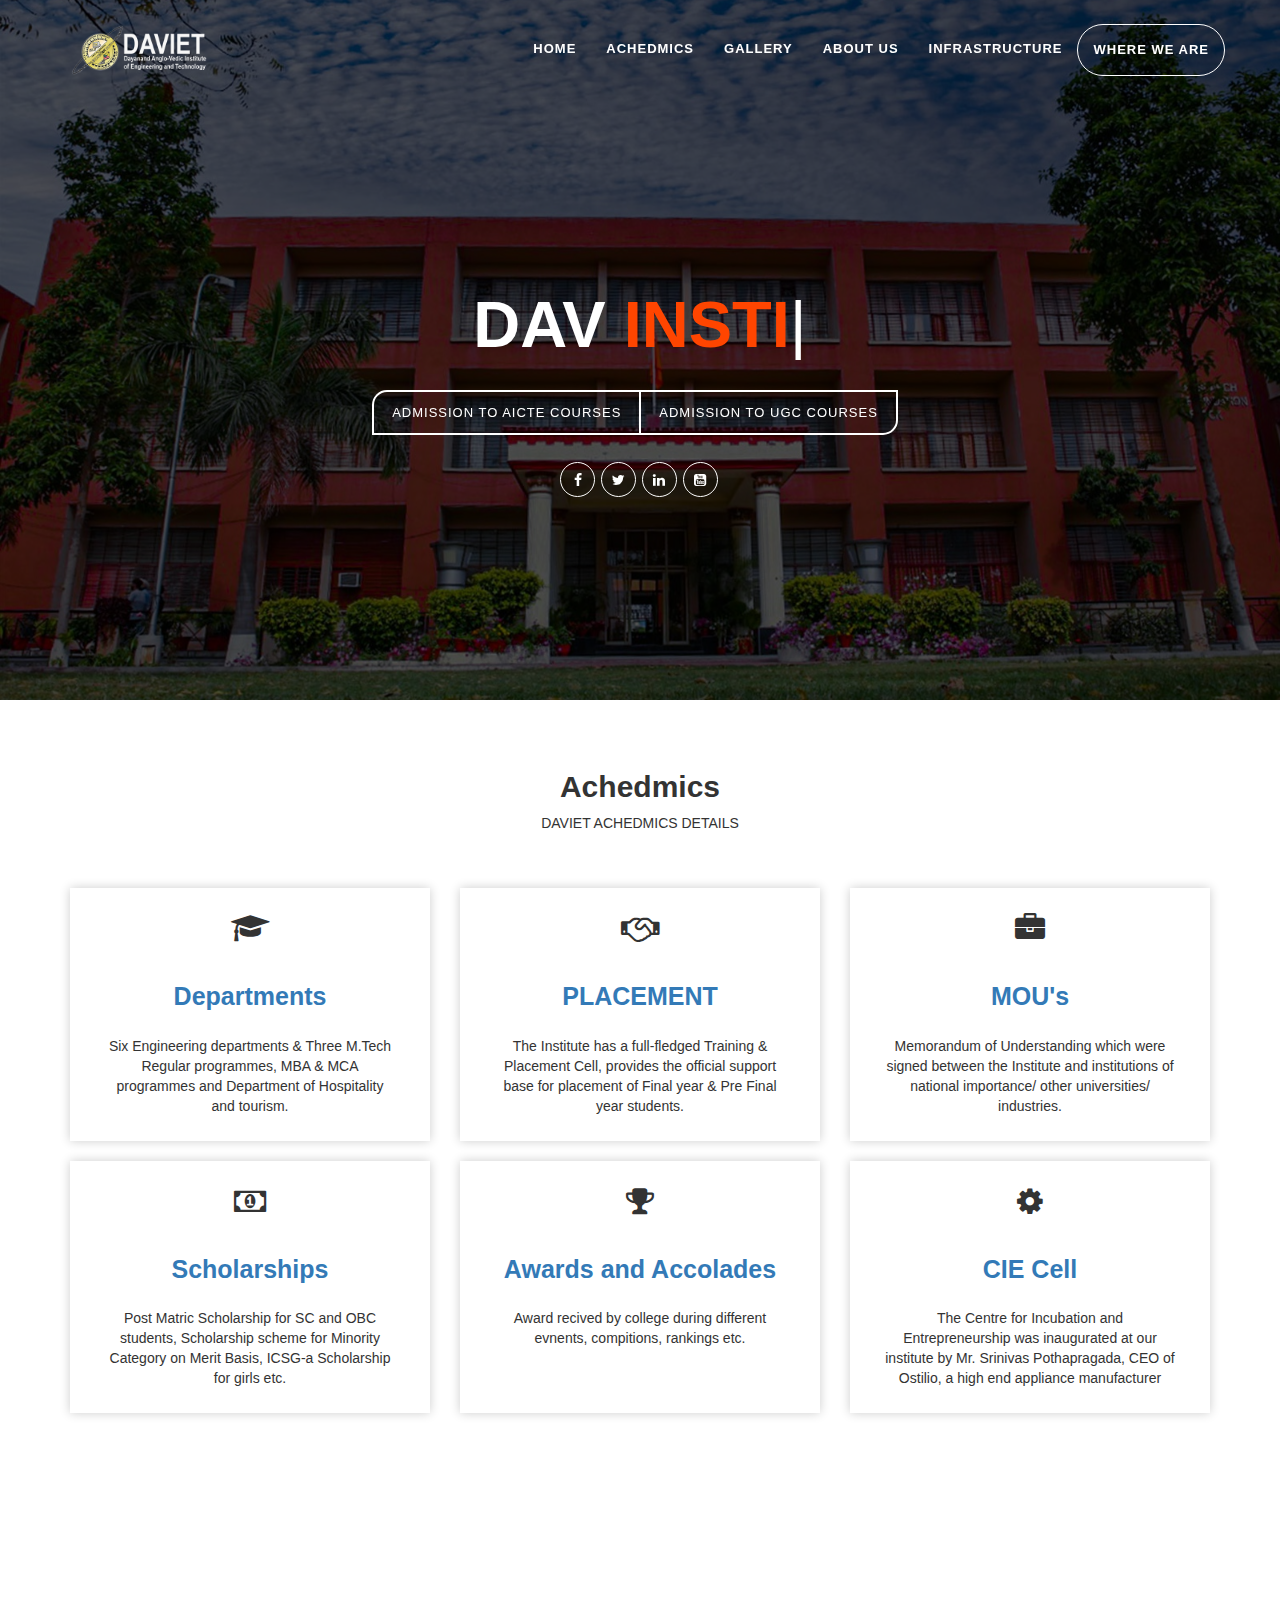
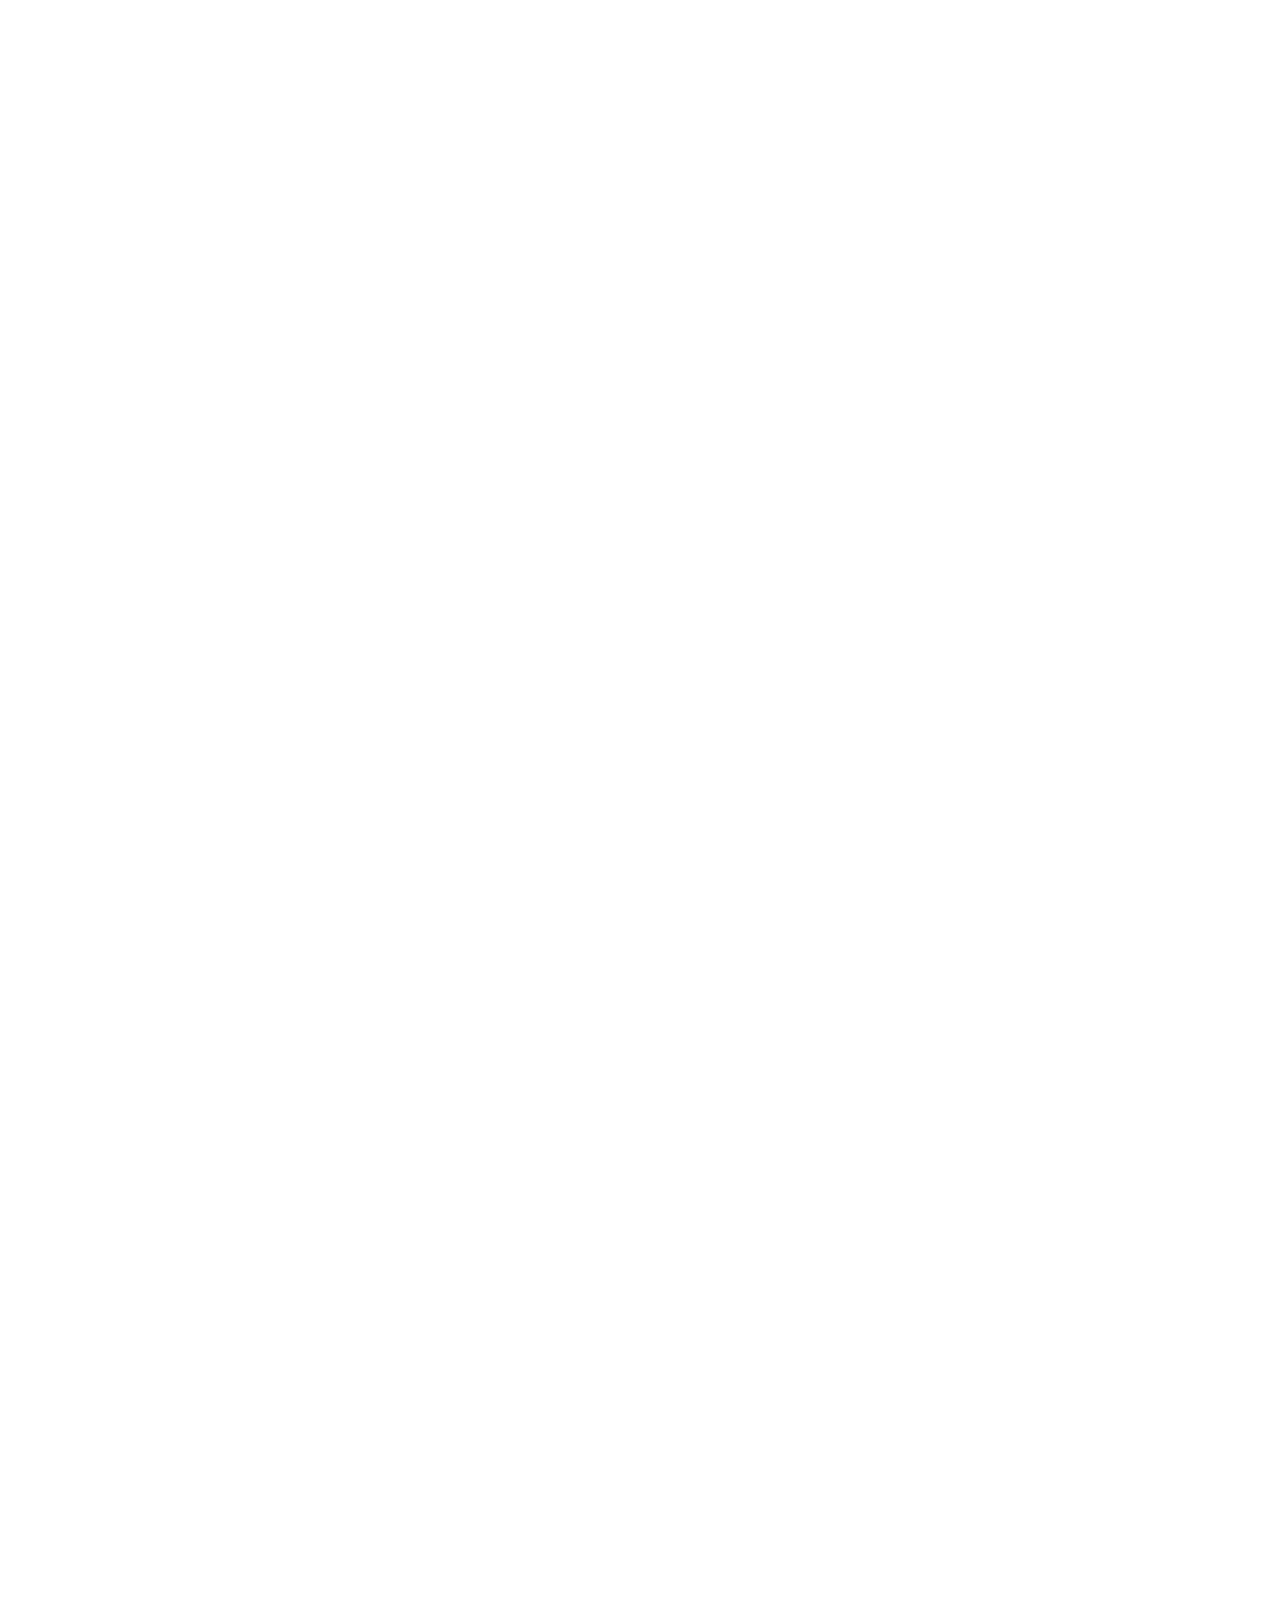
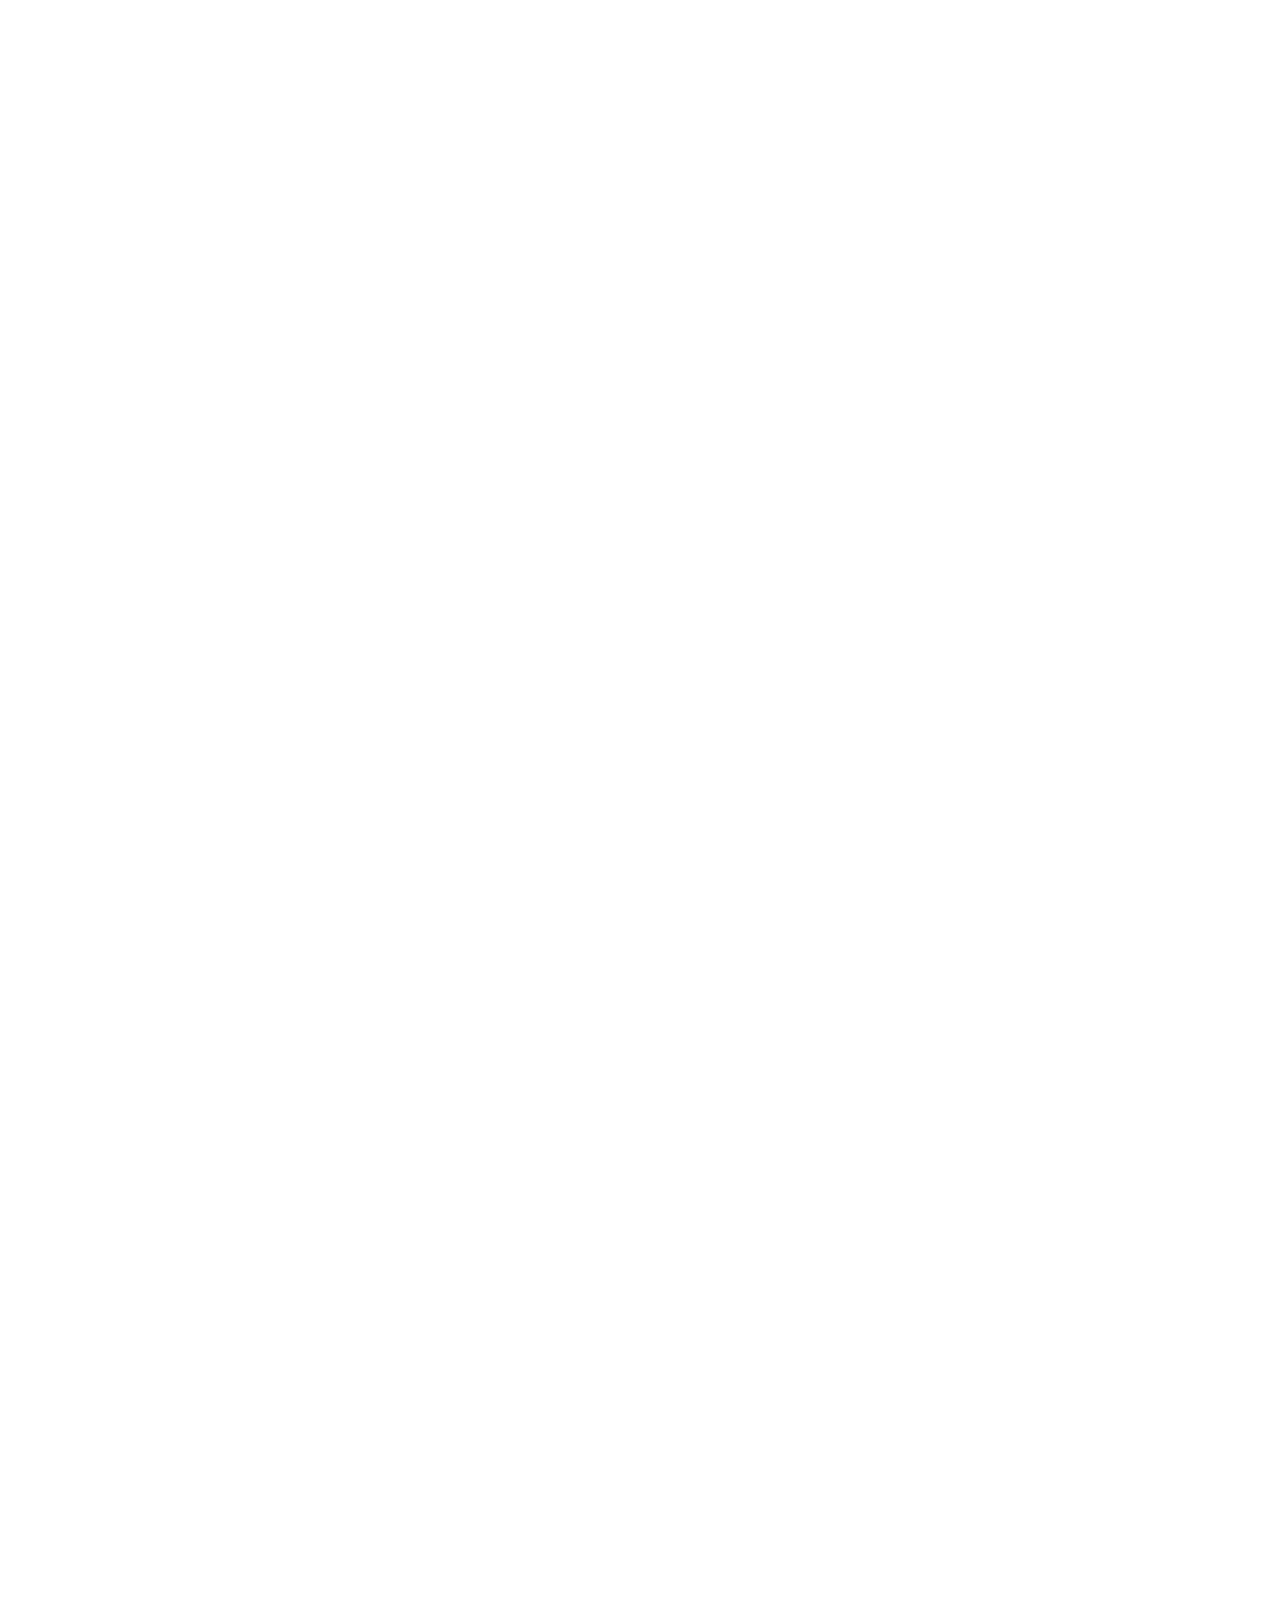
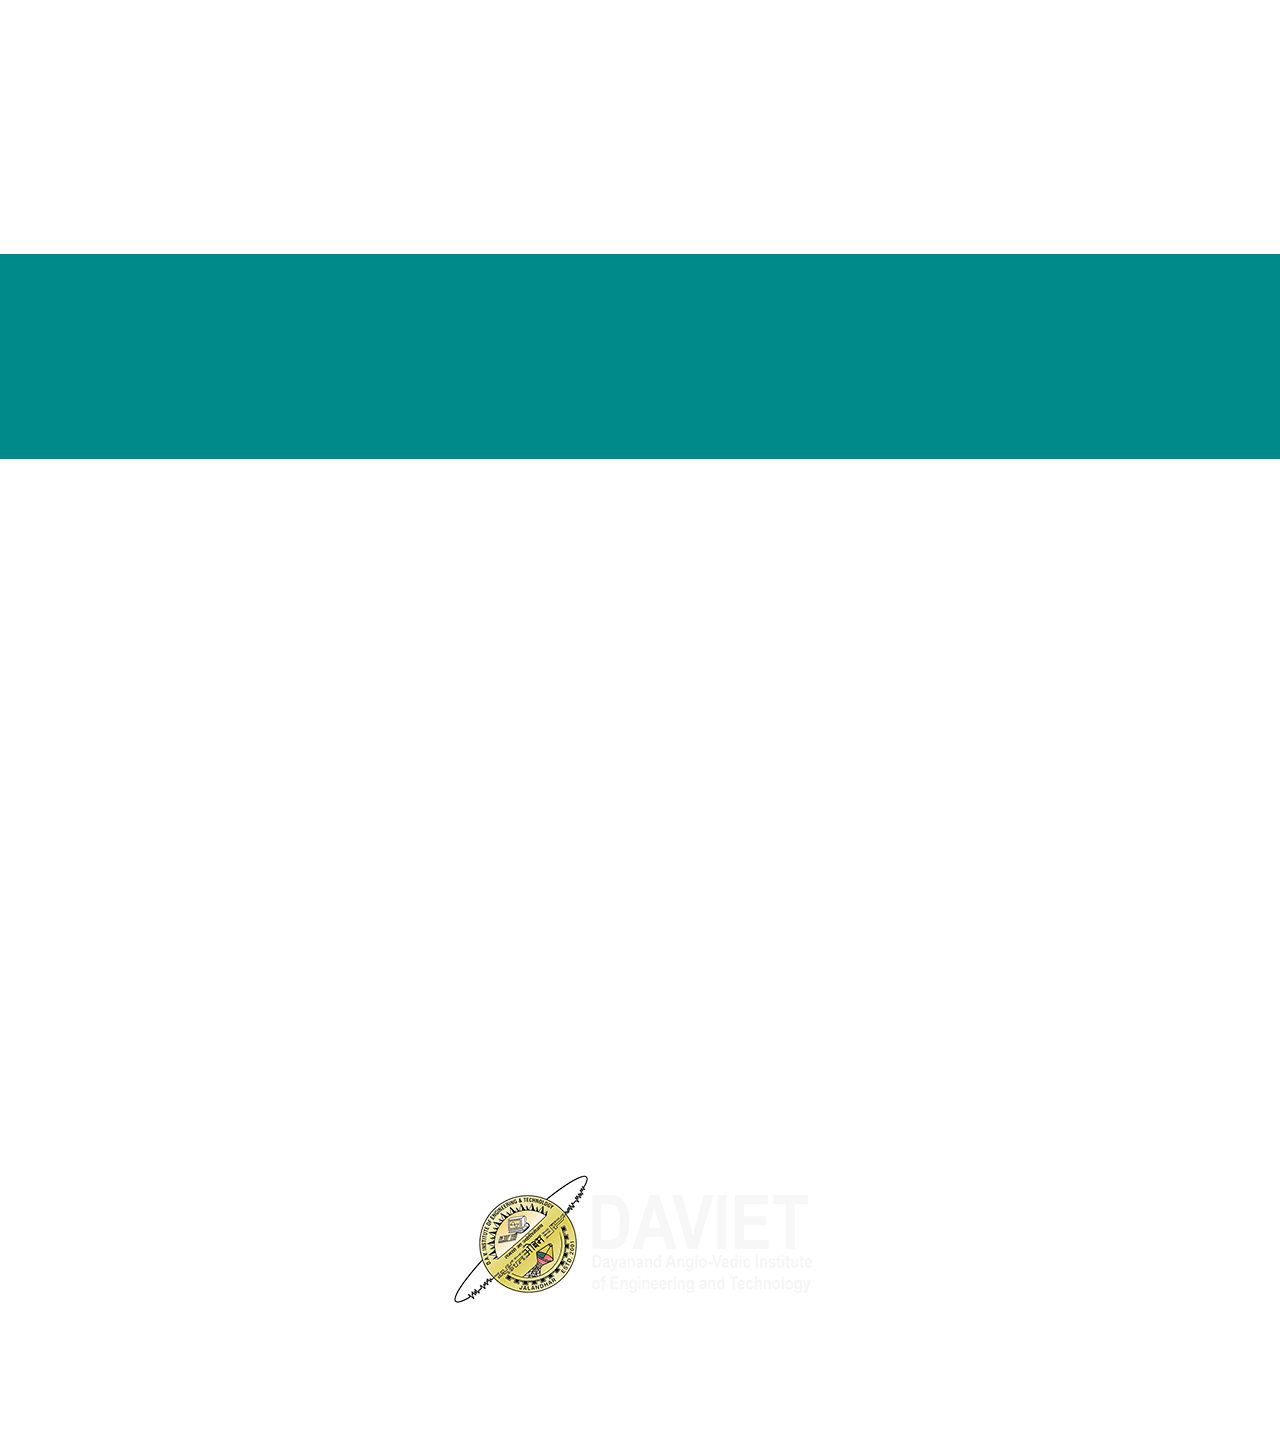
==== commit 88bdc5d2: "DETAILS UPDATE" ====
--- a/index.html
+++ b/index.html
@@ -1,9 +1,3 @@
-<!-----Team BSR JammEr. used HTML, JS, CSS, jQuery, Bootstrap to create this modified UI web page of DAVIET
-
-we havent included more bloatware because it might not increase the goodwillness of the web page-->
-
-
-
 
 
 <!DOCTYPE html>
@@ -15,37 +9,35 @@
     <link rel="shortcut icon" href="img/logo.png">
 
 
-    <!------------Responsive css file------------->
+    
     <link href="css/responsive.css" rel="stylesheet" type="text/css">
 
-    <!-------------Magnific popup css file------------->
+    
     <link href="css/magnific-popup.css" rel="stylesheet" type="text/css">
 
-    <!-------------Magnific popup css file------------->
+    
     <link href="css/owl.carousel.min.css" rel="stylesheet" type="text/css">
     <link href="css/owl.theme.default.min.css" rel="stylesheet" type="text/css">
 
-    <!-------------Font Awesome cdn files------------->
+  
     <link rel="stylesheet" href="https://cdnjs.cloudflare.com/ajax/libs/font-awesome/4.7.0/css/font-awesome.min.css">
 
-    <!-------------Font Awesome cdn ends------------->
-
-    <!-- Latest compiled and minified CSS -->
+   
     <link rel="stylesheet" href="css/bootstrap.min.css" type="text/css">
 
-    <!-------------Animate css file------------->
+    
     <link href="css/animate.css" type="text/css" rel="stylesheet">
 
-    <!-- jQuery library -->
+  
     <script src="https://ajax.googleapis.com/ajax/libs/jquery/3.2.1/jquery.min.js"></script>
 
-    <!-------------Owl Carousel Js file------------->
+ 
     <script src="js/owl.carousel.min.js" type="text/javascript"></script>
 
-    <!-------------Magnific popup Js file------------->
+   
     <script src="js/jquery.magnific-popup.min.js" type="text/javascript"></script>
 
-    <!-- Latest compiled JavaScript -->
+   
 
     <script src="js/bootstrap.min.js" type="text/javascript"></script>
 
@@ -294,7 +286,7 @@
                 <div class="row">
                     <div class="col-md-12 text-center wow fadeInDownBig">
                         <br><br>
-                        <h2><b>BSR JammEr. Team</b></h2>
+                        <h2><b>Team</b></h2>
                         <div class="sub-heading">
                             <div class="border-bottom"></div>
                         </div>
@@ -322,33 +314,7 @@
                                     </p>
                                 </div>
 
-                                <div class="item text-center">
-                                    <img src="img/Team2.jpg" class="center-block">
-                                    <h2>Deepak Kumar</h2>
-                                    <h4>Tech&Design-Lead</h4>
-                                    <p>
-                                        Design the graphics and make them fit for webpage.
-                                    </p>
-                                </div>
-
-                                <div class="item text-center">
-                                    <img src="img/Team3.jpg" class="center-block">
-                                    <h2>Palak</h2>
-                                    <h4>Innovation-Lead</h4>
-                                    <p>
-                                        New innovative idea creator with great knowlege
-                                    </p>
-                                </div>
-
-                                <div class="item text-center">
-                                    <img src="img/Team4.jpg" class="center-block">
-                                    <h2>Tajinder Pal</h2>
-                                    <h4>Ideology-Lead</h4>
-                                    <p>
-                                        Side hustle like thinking containing person who can give us ideas what we dont expect, can happen.
-                                    </p>
-                                </div>
-                            </div>
+                                
 
                         </div>
 
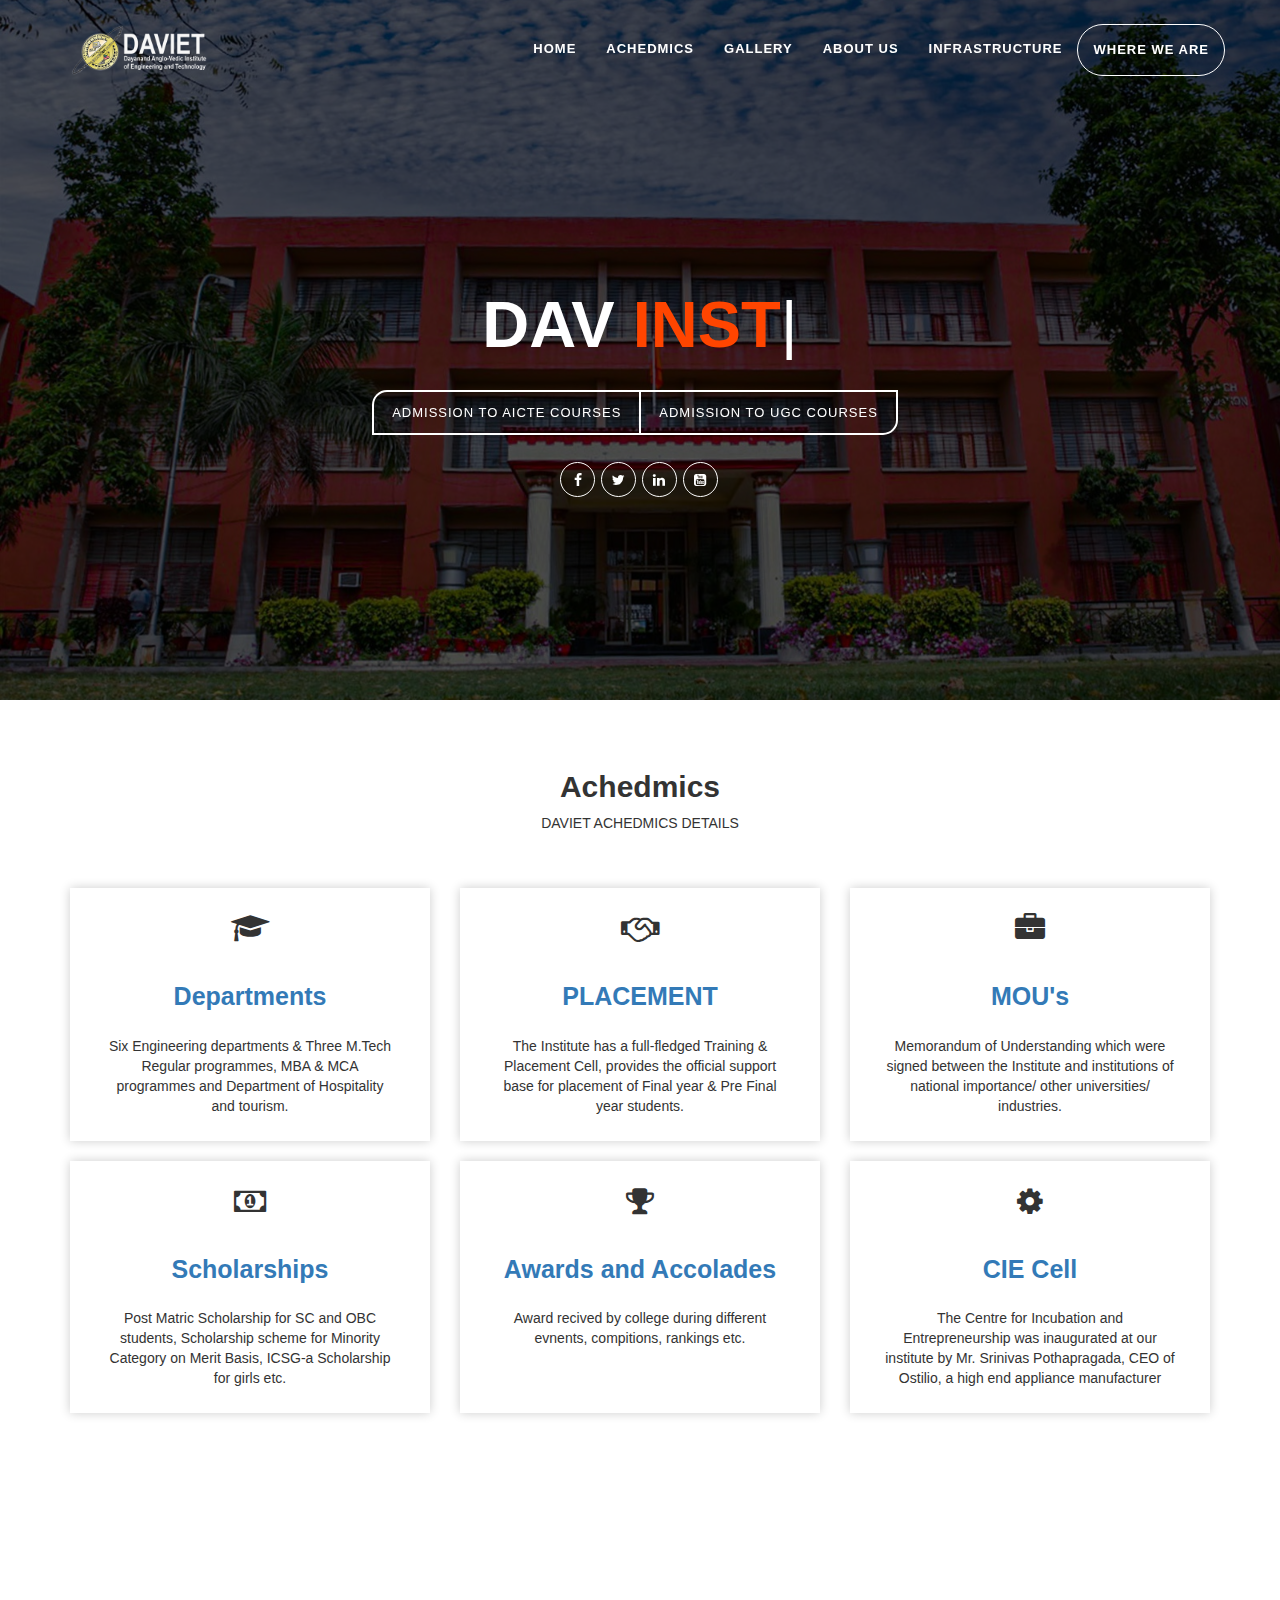
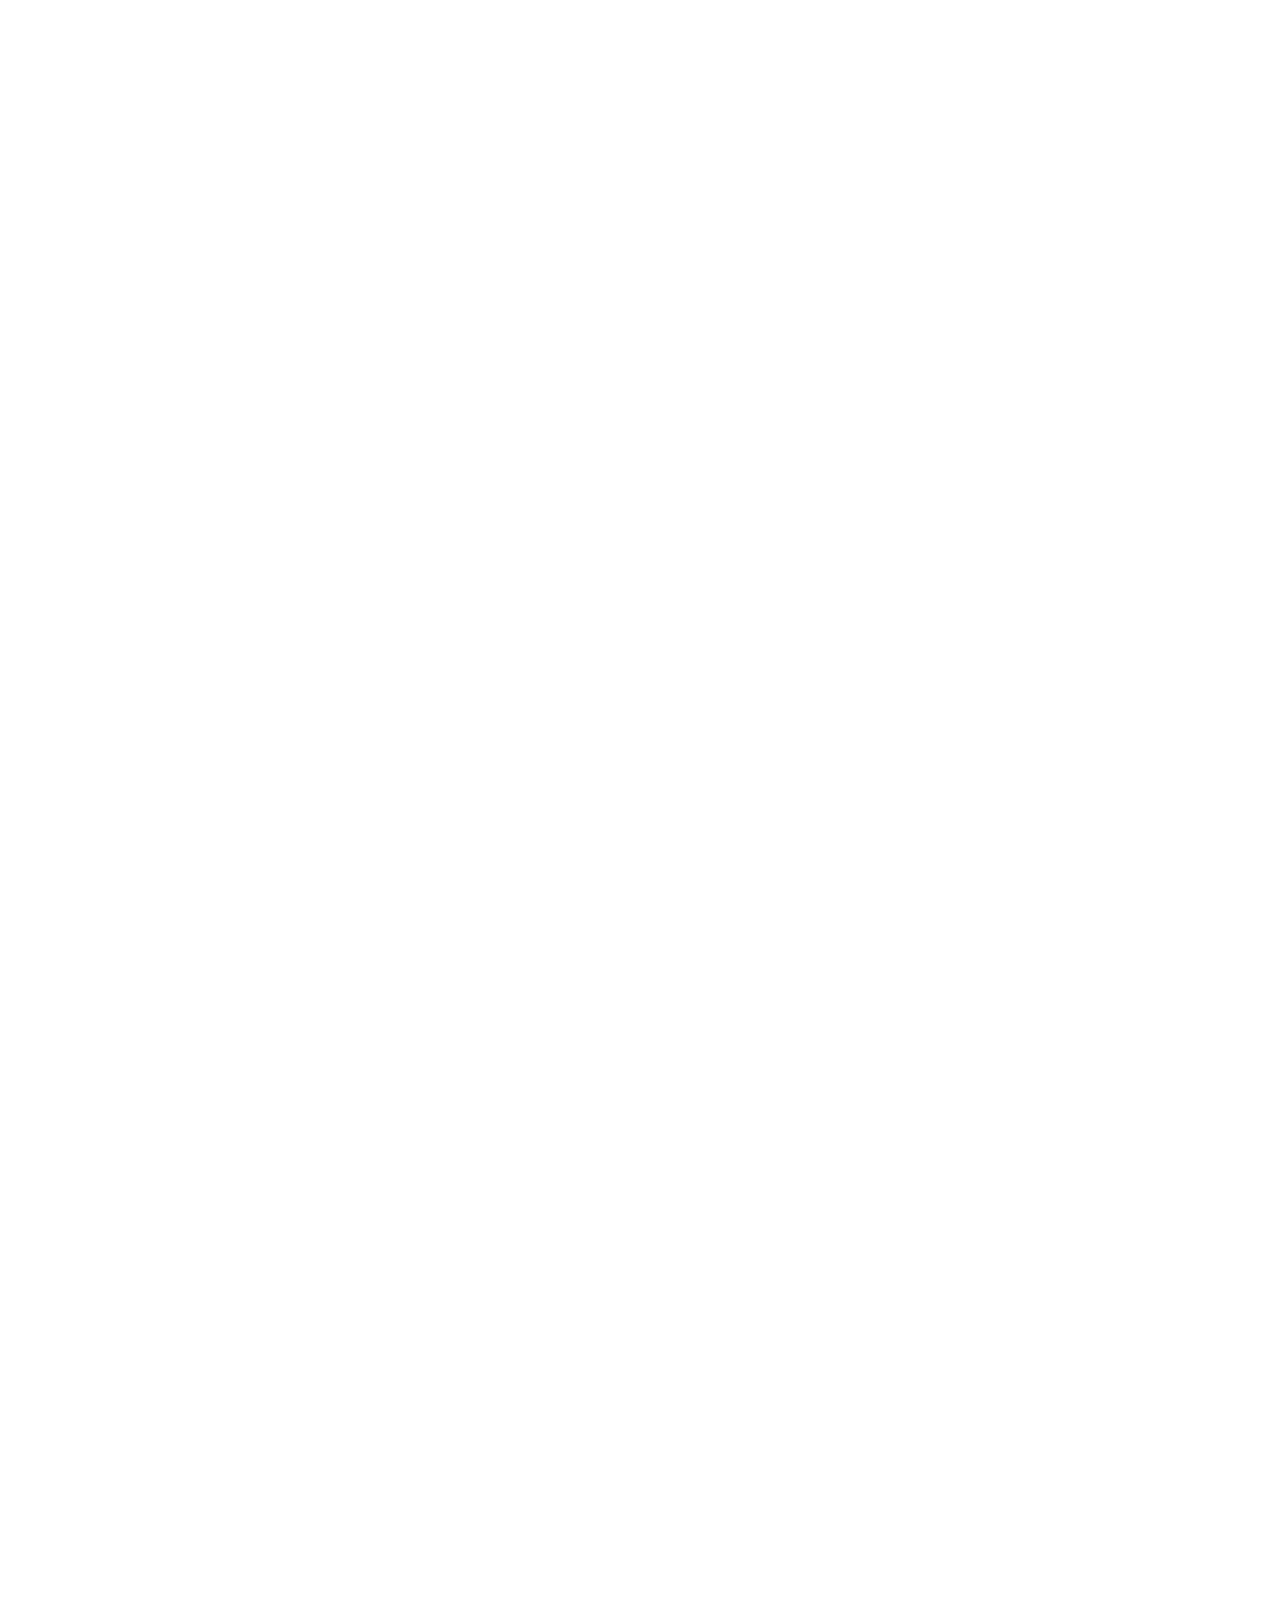
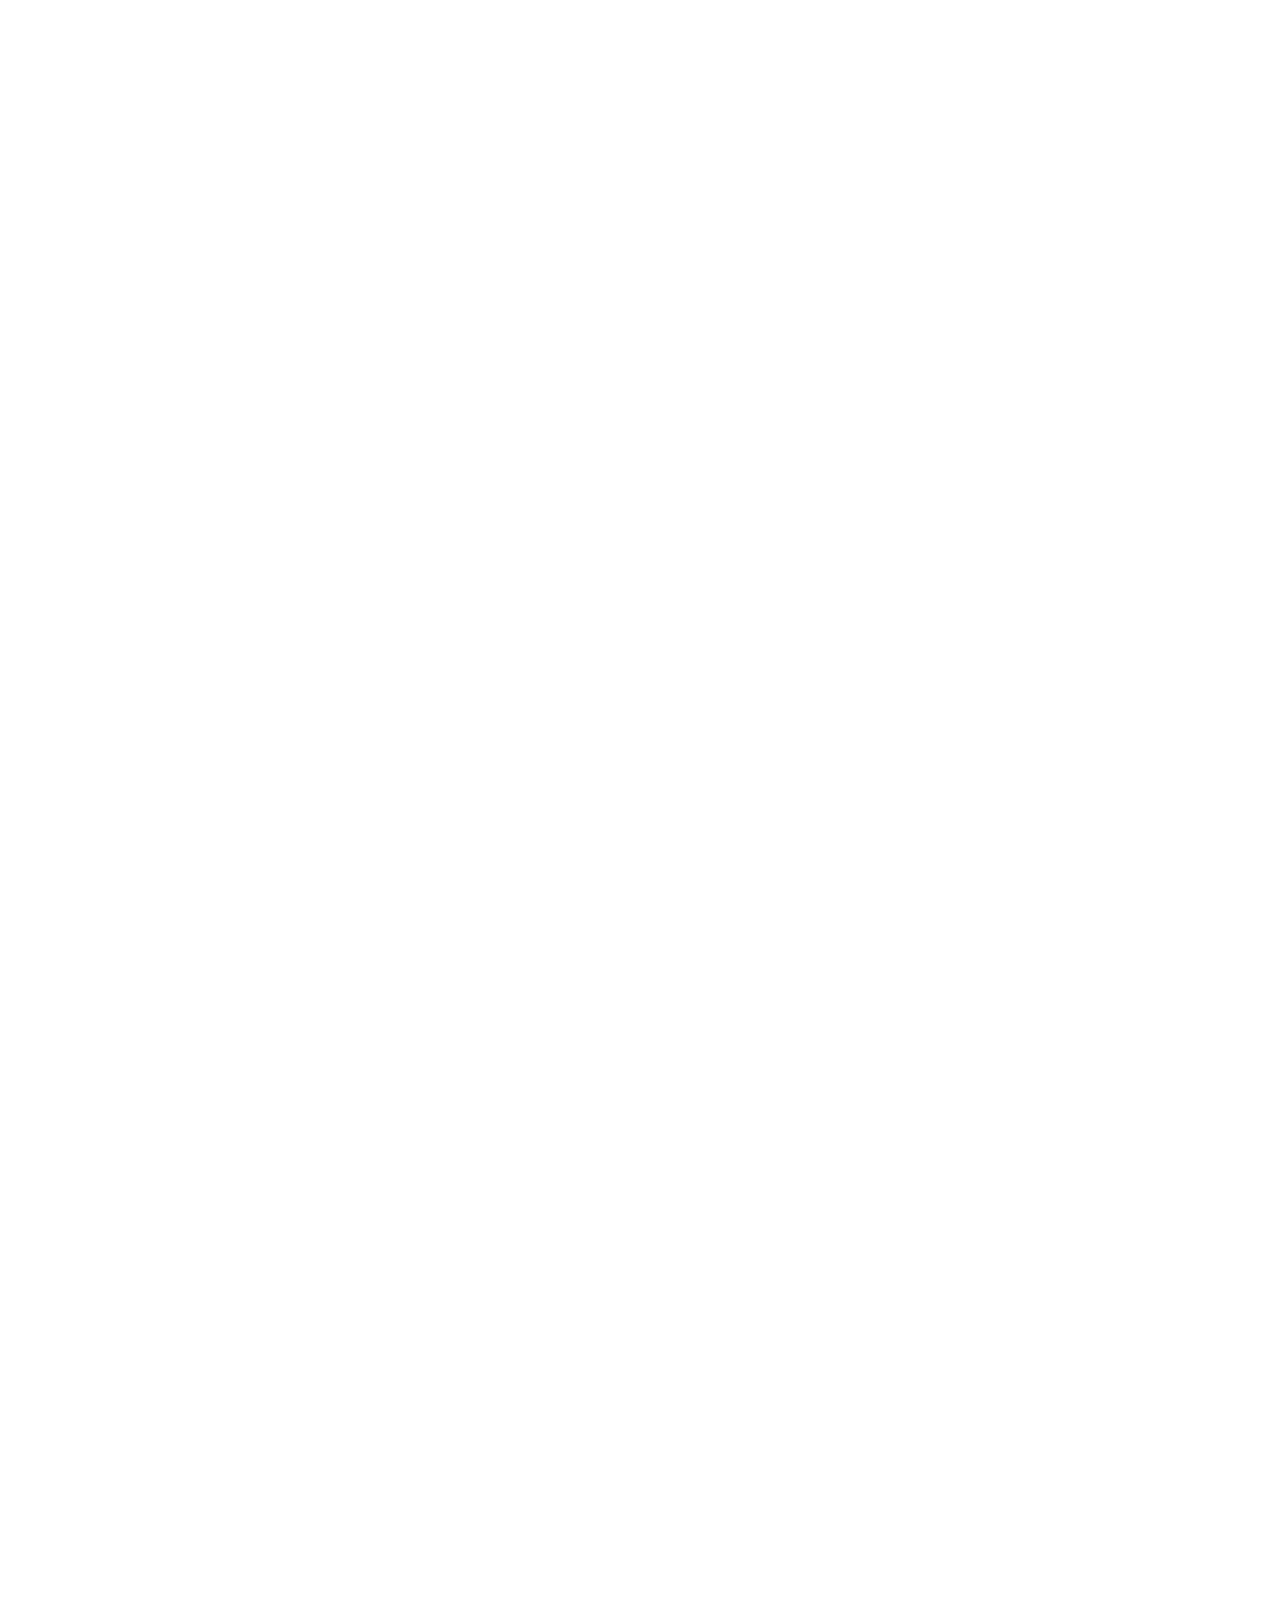
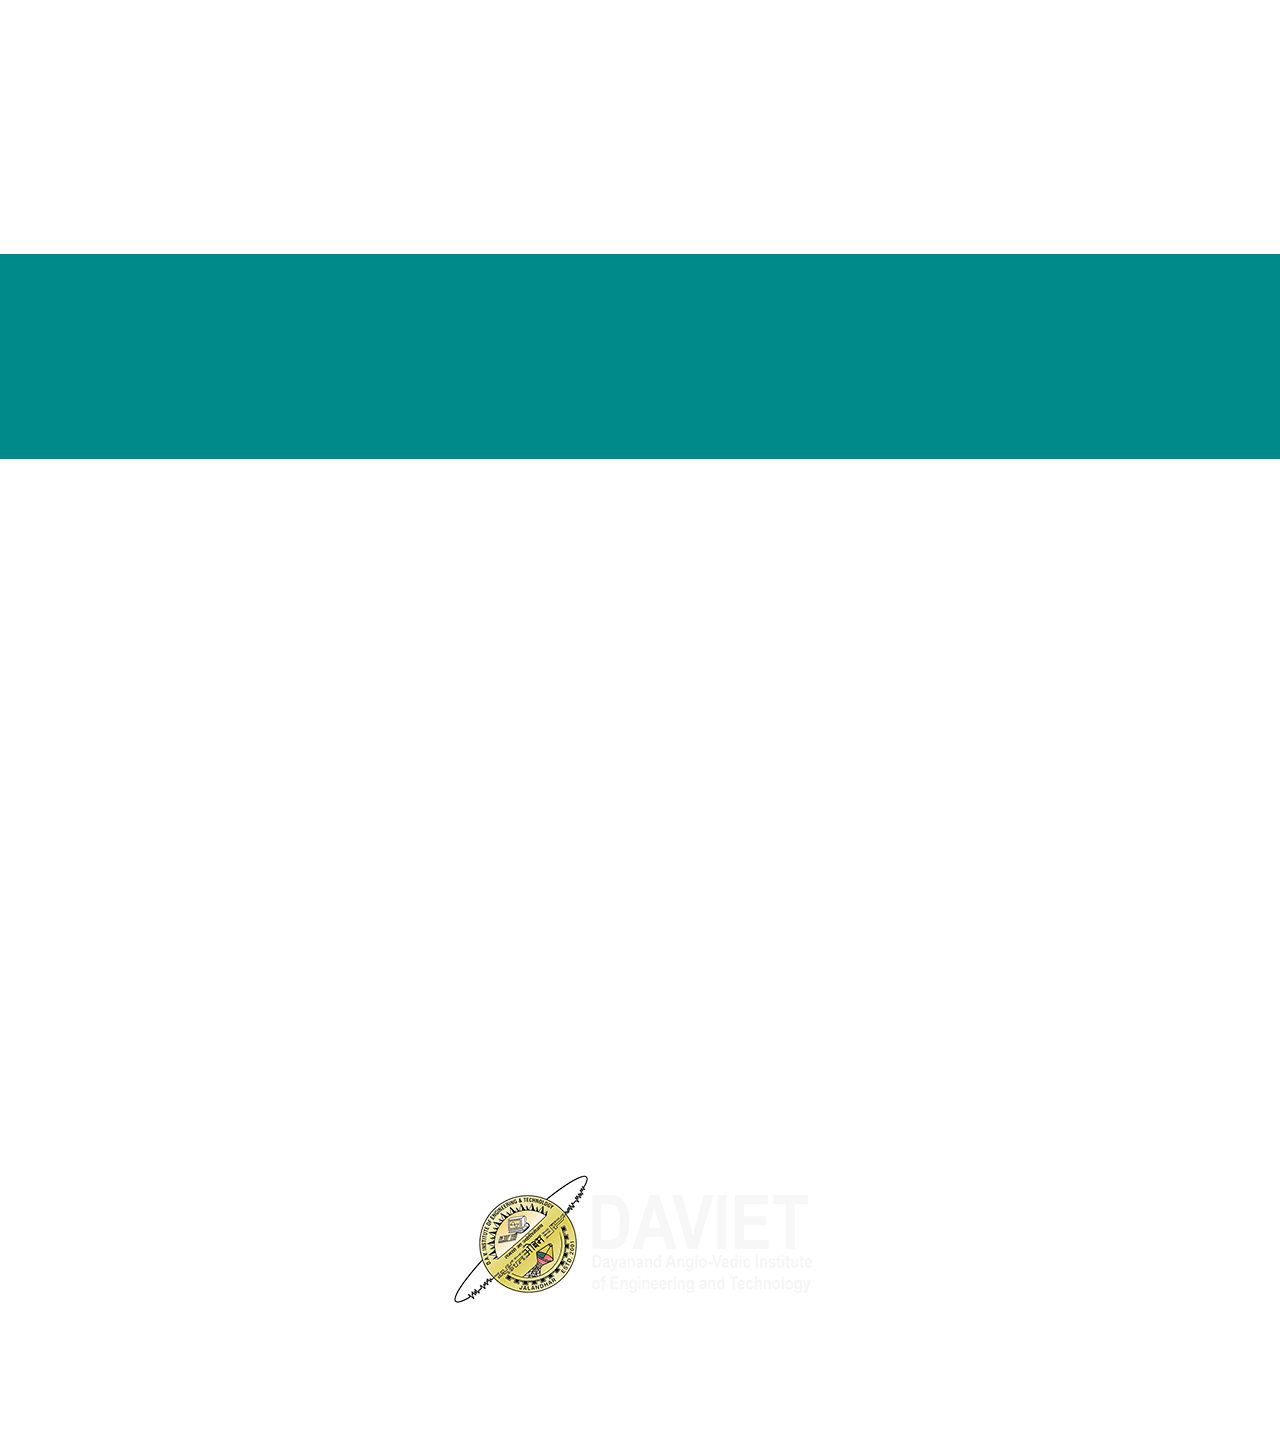
==== commit ae042654: "Update index.html" ====
--- a/index.html
+++ b/index.html
@@ -582,4 +582,4 @@
 
 </body>
 
-</html>+</html>
